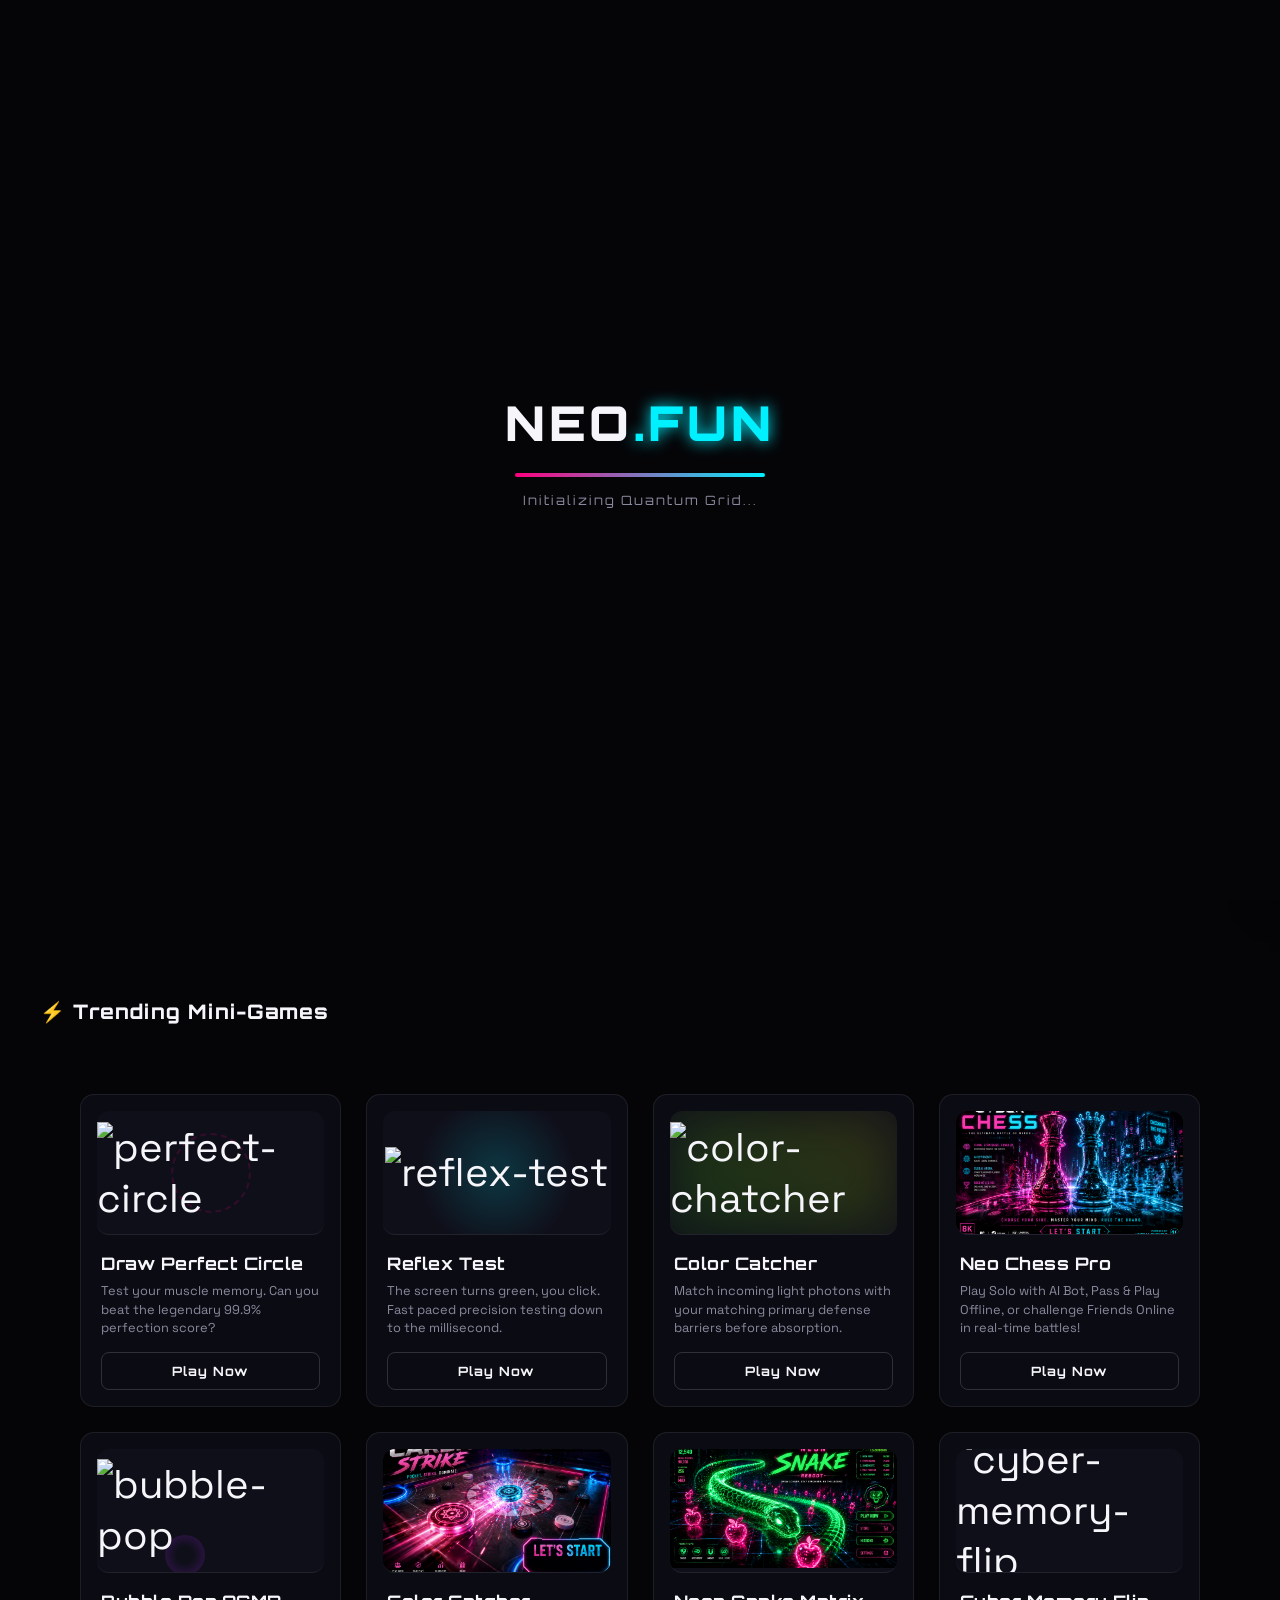
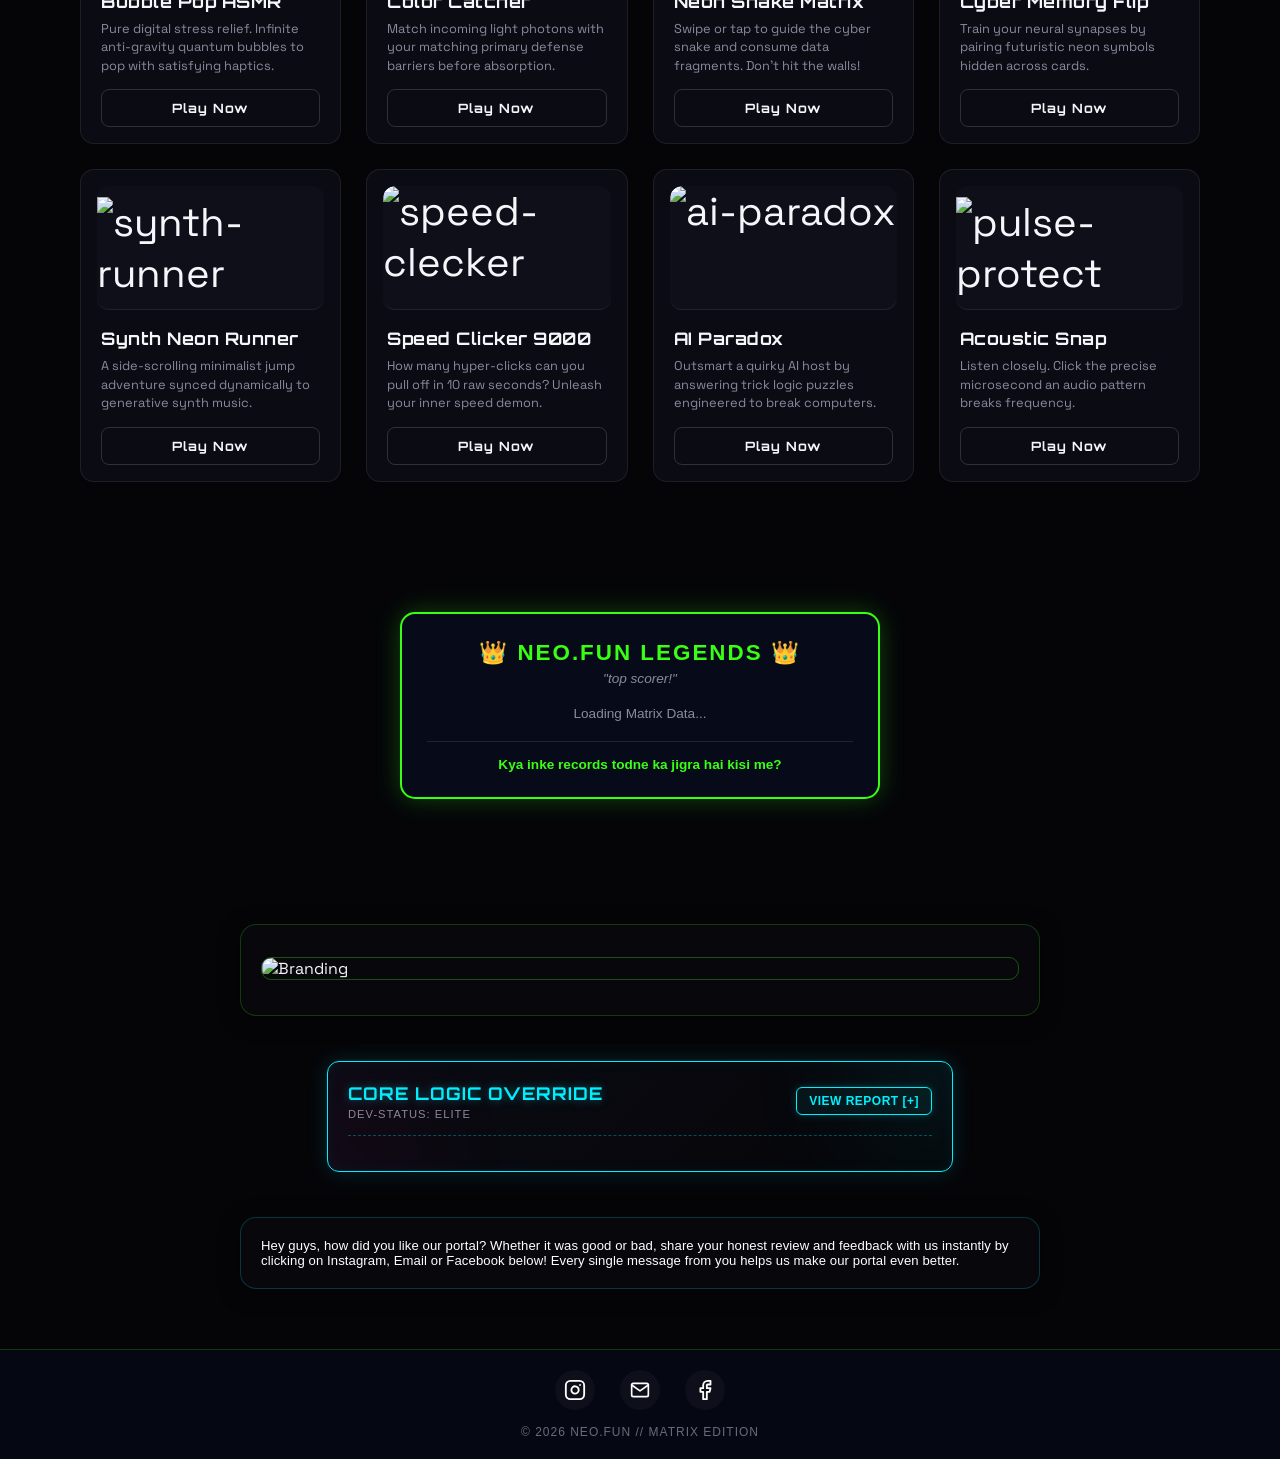
==== index.html @ c965c945 "Fix indentation in viewport meta tag ki" ====
<!DOCTYPE html>
<html lang="en">
<head>
    <meta charset="UTF-8">
    <meta name="viewport" content="width=device-width, initial-scale=1.0, maximum-scale=1.0, user-scalable=no">
    <meta name="google-site-verification" content="JGr2NtpLfNxyWteD0qXWymn4EiVbe5nlWTw-W5uBOks" />
    <meta name="keywords" content="Neo.fun, online game, neofun.in, browser game, HTML5 game, WebGL game, neon game, cyberpunk game, gulshanbhardwaj1, Gulshan Bhardwaj, 3D game, free online game, GitHub game, interactive game, glitch effect game, play now">
    <meta name="description" content="Play high-tech neon, cyberpunk, and WebGL HTML5 games free on Neo.fun. Created by Gulshan Bhardwaj. Experience realistic interactive elements, futuristic designs, and instant play now!">
    <title>NEO.FUN The Futuristic Gaming Portal</title>
<link rel="icon" type="image/png" href="all images/favicon.png">
    <link rel="preconnect" href="https://fonts.googleapis.com">
    <link rel="preconnect" href="https://fonts.gstatic.com" crossorigin>
    <link href="https://fonts.googleapis.com/css2?family=Orbitron:wght@400;700;900&family=Space+Grotesk:wght@400;500;700&display=swap" rel="stylesheet">
    <link rel="stylesheet" href="style.css">
</head>
<body>
    
    <div id="loader" class="loader-container">
        <div class="loader-content">
            <h1 class="loader-logo">NEO<span>.FUN</span></h1>
            <div class="loader-bar"><div class="loader-progress"></div></div>
            <p class="loader-text">Initializing Quantum Grid...</p>
        </div>
    </div>

    <div class="sidebar-slider" id="sidebar-slider">
        <div class="close-sidebar" id="close-sidebar">×</div>
        <ul class="sidebar-links">
            <li><a href="#" class="sidebar-item active">HOME</a></li>
            <li><a href="#trending" class="sidebar-item">GAMES</a></li>
            <li><a href="Systems/Blog-system/blog.html" class="sidebar-item">BLOG</a></li>
                        <a href="#legends-section" onclick="
    /* 1. Side menu ki saari active classes hatao */
    document.querySelectorAll('[class*=\'menu\'], [class*=\'sidebar\'], [class*=\'nav\']').forEach(el => el.classList.remove('active', 'open', 'show'));
    
    /* 2. Background body aur baki containers se blur ya menu-open filter reset karo */
    document.body.classList.remove('menu-open', 'sidebar-open', 'blur-active');
    const mainContent = document.querySelector('main, .container, #app, .content, body');
    if(mainContent) { 
        mainContent.classList.remove('blur', 'active'); 
        mainContent.style.filter = 'none'; 
    }
    
    /* 3. Kisi bhi tarah ke dark backdrop overlay ko gayab karo */
    document.querySelectorAll('.overlay, .menu-overlay, .backdrop').forEach(el => { el.style.display = 'none'; el.classList.remove('active', 'show'); });
" style="color: #fff; text-decoration: none; font-size: 1rem; font-family: Orbitron; font-weight: bold; text-transform: uppercase; letter-spacing: 2px; margin: 15px 0; display: block; transition: 0.3s;" onmouseover="this.style.color='#39ff14'; this.style.textShadow='0 0 10px #39ff14'" onmouseout="this.style.color='#fff'; this.style.textShadow='none'">OUR LEGENDS</a>
            <li><a href="Systems/Pages/contect.html" class="sidebar-item">Contact</a></li>
            <li><a href="https://gulshanbhardwaj1.github.io/Neobotai/" class="sidebar-item">Neox Ai</a></li>
        </ul>
    </div>
    <div class="sidebar-overlay" id="sidebar-overlay"></div>

    <canvas id="bg-canvas"></canvas>
    <div id="mouse-glow" class="mouse-glow"></div>

    <nav class="navbar">
        <div class="nav-container">
            <a href="#" class="nav-logo">NEO<span>.FUN</span></a>
            <ul class="nav-links">
                <li><a href="#trending">Trending</a></li>
                <li><a href="#experimental">Experimental</a></li>
                <li><a href="Systems/Blog-system/blog.html">Blog</a></li>
            
            </ul>
               <div class="menu-toggle" id="menu-toggle">
                <span></span>
                <span></span>
                <span></span>
            </div>
        </div>
    </nav>

    <header class="hero">
        <div class="hero-content">
            <div class="badge">v3.0 QUANTUM UPDATE</div>
            <h1 class="hero-title">THE FUTURE OF <br><span class="text-gradient dynamic-typing">IDLE GAMES</span></h1>
            <p class="hero-subtitle">An experimental, addictive playground filled with minimalist mini-games, neon interactive physics, and satisfying digital mechanics.</p>
            <a href="#trending" class="btn-primary scroll-to">Enter The Grid</a>
        </div>
    </header>

    <main class="portal-feed">

        <section id="trending" class="feed-section">
            <h2 class="section-title">⚡ Trending Mini-Games</h2>
            

              <div class="trending-grid">

    <div class="game-card" data-tilt>
        <div class="card-preview neon-pink">
            <div class="preview-icon"><img src="all images/perfect-circle.png" alt="perfect-circle"></div>
            <div class="preview-anim circle-anim"></div>
        </div>
        <div class="card-info">
            <h3 class="game-title">Draw Perfect Circle</h3>
            <p class="game-desc">Test your muscle memory. Can you beat the legendary 99.9% perfection score?</p>
            <button class="btn-play">Play Now</button>
        </div>
    </div>

    <div class="game-card" data-tilt>
        <div class="card-preview neon-blue">
            <div class="preview-icon"><img src="all images/reflex-test.png" alt="reflex-test"></div>
            <div class="preview-anim reflex-anim"></div>
        </div>
        <div class="card-info">
            <h3 class="game-title">Reflex Test</h3>
            <p class="game-desc">The screen turns green, you click. Fast paced precision testing down to the millisecond.</p>
            <button class="btn-play">Play Now</button>
        </div>
    </div>

    <div class="game-card" data-tilt>
        <div class="card-preview neon-green">
            <div class="preview-icon"><img src="all images/color-catcher.png" alt="color-chatcher"></div>
            <div class="preview-anim color-anim"></div>
        </div>
        <div class="card-info">
            <h3 class="game-title">Color Catcher</h3>
            <p class="game-desc">Match incoming light photons with your matching primary defense barriers before absorption.</p>
            <button class="btn-play">Play Now</button>
        </div>
    </div>

        <div class="game-card" data-tilt>
    <div class="card-preview neon-purple">
        <div class="preview-icon">
            <span style="font-size: 3rem; text-shadow: 0 0 15px rgba(160, 32, 240, 0.6);"><img src="all images/chess-pro.png" alt="chess-pro"></span>
        </div>
        <div class="preview-anim chess-anim"></div>
    </div>
    <div class="card-info">
        <h3 class="game-title">Neo Chess Pro</h3>
        <p class="game-desc">Play Solo with AI Bot, Pass & Play Offline, or challenge Friends Online in real-time battles!</p>
        
        <button class="btn-play" onclick="window.location.href='all script/multiplayer/chess-game/chess.html'">Play Now</button>
    </div>
        </div>
                  

    <div class="game-card" data-tilt>
        <div class="card-preview neon-purple">
            <div class="preview-icon"><img src="all images/bubble-pop.png" alt="bubble-pop"></div>
            <div class="preview-anim bubble-anim"></div>
        </div>
        <div class="card-info">
            <h3 class="game-title">Bubble Pop ASMR</h3>
            <p class="game-desc">Pure digital stress relief. Infinite anti-gravity quantum bubbles to pop with satisfying haptics.</p>
            <button class="btn-play">Play Now</button>
        </div>
    </div>





            <div class="game-card" data-tilt>
        <div class="card-preview neon-green">
            <div class="preview-icon"><img src="all images/carom-pro.png" alt="carom-pro"></div>
            <div class="preview-anim color-anim"></div>
        </div>
        <div class="card-info">
            <h3 class="game-title">Color Catcher</h3>
            <p class="game-desc">Match incoming light photons with your matching primary defense barriers before absorption.</p>
            <button class="btn-play" onclick="window.location.href='all script/multiplayer/carrom game/carrom.html'">Play Now</button>
        </div>
            </div>

    <div class="game-card" data-tilt>
        <div class="card-preview neon-green">
            <div class="preview-icon"><img src="all images/neon-snake.png" alt="snake-poster"></div>
            <div class="preview-anim snake-anim"></div>
        </div>
        <div class="card-info">
            <h3 class="game-title">Neon Snake Matrix</h3>
            <p class="game-desc">Swipe or tap to guide the cyber snake and consume data fragments. Don't hit the walls!</p>
            <button class="btn-play">Play Now</button>
        </div>
    </div>

    <div class="game-card" data-tilt>
        <div class="card-preview neon-cyan">
            <div class="preview-icon"><img src="all images/cyber-memory-flip.jpg" alt="cyber-memory-flip"></div>
            <div class="preview-anim memory-anim"></div>
        </div>
        <div class="card-info">
            <h3 class="game-title">Cyber Memory Flip</h3>
            <p class="game-desc">Train your neural synapses by pairing futuristic neon symbols hidden across cards.</p>
            <button class="btn-play">Play Now</button>
        </div>
    </div>

    <div class="game-card" data-tilt>
        <div class="card-preview neon-red">
            <div class="preview-icon"><img src="all images/synth-runner.jpg" alt="synth-runner"></div>
            <div class="preview-anim runner-anim"></div>
        </div>
        <div class="card-info">
            <h3 class="game-title">Synth Neon Runner</h3>
            <p class="game-desc">A side-scrolling minimalist jump adventure synced dynamically to generative synth music.</p>
            <button class="btn-play">Play Now</button>
        </div>
    </div>

                  

    <div class="game-card" data-tilt>
    <div class="card-preview neon-yellow">
        <div class="preview-icon">
            <div class="card-preview">
                <img src="all images/speed-clicker.png" alt="speed-clecker">
            </div>
        </div>
        <div class="preview-anim clicker-anim"></div>
    </div>
    <div class="card-info">
        <h3 class="game-title">Speed Clicker 9000</h3>
        <p class="game-desc">How many hyper-clicks can you pull off in 10 raw seconds? Unleash your inner speed demon.</p>
        <button class="btn-play" onclick="startSpeedClickerStandalone()">Play Now</button>
    </div>
</div>


                  

    <div class="game-card" data-tilt>
    <div class="card-preview neon-pink">
        <div class="preview-icon">
            <div class="card-preview">
                <img src="all images/ai-paradox.png" alt="ai-paradox">
            </div>
        </div>
        <div class="preview-anim ai-anim"></div>
    </div>
    <div class="card-info">
        <h3 class="game-title">AI Paradox </h3>
        <p class="game-desc">Outsmart a quirky AI host by answering trick logic puzzles engineered to break computers.</p>
        <button class="btn-play" onclick="startParadoxGameStandalone()">Play Now</button>
    </div>
    </div>




                  
    <div class="game-card" data-tilt>
        <div class="card-preview neon-blue">
            <div class="preview-icon"><img src="all images/pulse-protect.jpg" alt="pulse-protect"></div>
            <div class="preview-anim sound-anim"></div>
        </div>
        <div class="card-info">
            <h3 class="game-title">Acoustic Snap</h3>
            <p class="game-desc">Listen closely. Click the precise microsecond an audio pattern breaks frequency.</p>
            <button class="btn-play">Play Now</button>
        </div>
    </div>

</div>
</section>
     
        
        
        
    
        
        <div id="legends-section" class="hall-of-fame" style="background: #070b19; border: 2px solid #39ff14; border-radius: 15px; padding: 25px; box-shadow: 0 0 25px rgba(57,255,20,0.25); font-family: 'Segoe UI', Roboto, sans-serif; max-width: 480px; margin: 40px auto; color: #fff; box-sizing: border-box;">
    
    <h3 style="color: #39ff14; text-align: center; margin-top: 0; letter-spacing: 2px; text-transform: uppercase; font-size: 1.4rem; margin-bottom: 5px;">👑 NEO.FUN LEGENDS 👑</h3>
    <p style="color: #8a8a9e; font-size: 0.85rem; text-align: center; margin-bottom: 20px; font-style: italic;">"top scorer!"</p>
    
    <div id="dynamic-leaderboard-rows">
        <p style="color: #8a8a9e; font-size: 0.85rem; text-align: center;">Loading Matrix Data...</p>
    </div>

    <div style="text-align: center; margin-top: 20px; border-top: 1px solid rgba(255,255,255,0.1); padding-top: 15px;">
        <p style="color: #39ff14; font-size: 0.85rem; font-weight: bold; margin: 0;">Kya inke records todne ka jigra hai kisi me?</p>
    </div>
</div>

        


        
        
                <section id="dev-blog" class="feed-section" style="margin-top: 60px; padding: 20px 10px;">
            <h2 class="section-title"></h2>
            <div class="blog-container" style="display: flex; flex-direction: column; gap: 25px; max-width: 800px; margin: 0 auto;">
                
                <div class="blog-card" style="background: rgba(10, 10, 15, 0.7); border: 1px solid rgba(57, 255, 20, 0.2); border-radius: 16px; padding: 20px; box-shadow: 0 4px 20px rgba(0,0,0,0.5); backdrop-filter: blur(10px);">
                    <div class="blog-meta" style="font-size: 0.75rem; color: #39ff14; font-family: 'Orbitron', sans-serif; margin-bottom: 8px;"></div>
                    <h3 style="color: #fff; font-family: 'Orbitron', sans-serif; font-size: 1.25rem; margin-bottom: 12px; text-shadow: 0 0 5px rgba(57,255,20,0.3);"></h3>
                    
                    <div style="width: 100%; border-radius: 10px; overflow: hidden; margin-bottom: 15px; border: 1px solid rgba(57, 255, 20, 0.3);">
                        <img src="all images/favicon.png" alt="Branding" style="width: 100%; display: block; object-fit: cover;">
                    </div>
                    
                    <p style="color: #b3b3cb; font-family: 'Space Grotesk', sans-serif; font-size: 0.9rem; line-height: 1.5;">
                         <strong></strong><strong></strong>
                    </p>
                </div>
                



<div class="cyber-toggle-wrapper" style="width: 100%; max-width: 650px; margin: 20px auto; padding: 0 12px; box-sizing: border-box;">
    
    <div class="cyber-dev-card" style="background: linear-gradient(135deg, #0b0b14 0%, #050508 100%); border: 1px solid #00f0ff; border-radius: 12px; padding: 20px; font-family: -apple-system, BlinkMacSystemFont, 'Segoe UI', Roboto, Helvetica, Arial, sans-serif; color: #ffffff; box-shadow: 0 0 20px rgba(0, 240, 255, 0.15), inset 0 0 15px rgba(0, 240, 255, 0.05); position: relative; overflow: hidden; box-sizing: border-box;">
        
        <div style="position: absolute; top: -50px; right: -50px; width: 100px; height: 100px; background: #00f0ff; filter: blur(80px); opacity: 0.25; pointer-events: none;"></div>
        <div style="position: absolute; bottom: -50px; left: -50px; width: 100px; height: 100px; background: #ff007f; filter: blur(80px); opacity: 0.15; pointer-events: none;"></div>

        <div style="display: flex; justify-content: space-between; align-items: center; border-bottom: 1px dashed rgba(0, 240, 255, 0.3); padding-bottom: 15px; margin-bottom: 15px;">
            <div>
                <h3 style="margin: 0; color: #00f0ff; font-family: 'Orbitron', Arial, sans-serif; font-size: 1.1rem; letter-spacing: 1px; text-shadow: 0 0 10px rgba(0, 240, 255, 0.4);">CORE LOGIC OVERRIDE</h3>
                <p style="margin: 4px 0 0 0; color: #8a8a9e; font-size: 0.7rem; text-transform: uppercase; letter-spacing: 1px;">Dev-Status: Elite</p>
            </div>
            <button id="cyber-toggle-btn" style="background: rgba(0, 240, 255, 0.05); border: 1px solid #00f0ff; color: #00f0ff; font-family: inherit; font-size: 0.75rem; padding: 6px 12px; border-radius: 6px; cursor: pointer; font-weight: 600; letter-spacing: 0.5px; box-shadow: 0 0 8px rgba(0,240,255,0.2); transition: all 0.3s ease; white-space: nowrap;">
                VIEW REPORT [+]
            </button>
        </div>

        <div id="cyber-collapsible-content" style="max-height: 0px; overflow: hidden; transition: max-height 0.4s cubic-bezier(0.4, 0, 0.2, 1); padding-right: 2px;">
            
            <div style="margin-bottom: 18px; margin-top: 10px;">
                <div style="display: flex; align-items: center; margin-bottom: 6px;">
                    <span style="color: #39ff14; margin-right: 8px; font-weight: bold; font-size: 1rem;">⚡</span>
                    <strong style="color: #ffffff; font-size: 0.95rem; font-weight: 600;">Ultra-Fast Debugging Mindset</strong>
                </div>
                <p style="margin: 0 0 0 24px; color: #ccd0db; font-size: 0.85rem; line-height: 1.6; font-weight: 400; letter-spacing: 0.2px;">
                    Glitches aur layout shifts ko instantly capture karne ki capacity. UI ke fine details jaise grid overflow, touch event overlaps, aur viewport boundaries ko real-time optimize karna ek seasoned Product Architect ka standard hai.
                </p>
            </div>

            <div style="margin-bottom: 18px;">
                <div style="display: flex; align-items: center; margin-bottom: 6px;">
                    <span style="color: #00f0ff; margin-right: 8px; font-weight: bold; font-size: 1rem;">🎯</span>
                    <strong style="color: #ffffff; font-size: 0.95rem; font-weight: 600;">Strict Coding Control (Prompt Engineering)</strong>
                </div>
                <p style="margin: 0 0 0 24px; color: #ccd0db; font-size: 0.85rem; line-height: 1.6; font-weight: 400; letter-spacing: 0.2px;">
                    AI se filler conversations ko bypass karke direct pinpointed execution nikalwana (e.g., <em>"pura js rewrite do"</em>). AI ko bhatakne diye bina exact production-ready logic par control banaye rakhna.
                </p>
            </div>

            <div style="margin-bottom: 18px;">
                <div style="display: flex; align-items: center; margin-bottom: 6px;">
                    <span style="color: #ff007f; margin-right: 8px; font-weight: bold; font-size: 1rem;">📱</span>
                    <strong style="color: #ffffff; font-size: 0.95rem; font-weight: 600;">Mobile-First Development Edge</strong>
                </div>
                <p style="margin: 0 0 0 24px; color: #ccd0db; font-size: 0.85rem; line-height: 1.6; font-weight: 400; letter-spacing: 0.2px;">
                    Bina kisi laptop support ke, pure codebases ko direct Acode aur touch environments mein run aur test karna. Complex mobile mechanics jaise <code>touchstart</code> latency, viewports, aur neon canvas properties par complete mastery.
                </p>
            </div>

            <div style="margin-top: 20px; padding: 12px; background: rgba(0, 240, 255, 0.02); border-radius: 6px; border: 1px solid rgba(0, 240, 255, 0.1);">
                <p style="margin: 0; color: #39ff14; font-size: 0.85rem; line-height: 1.5; font-style: italic; font-weight: 400;">
                    "Yeh sirf code copy-paste karne wala low-level flow nahi hai. Yeh ek pure Indie-Game Developer aur SaaS-Builder ka custom engineering mindset hai, jo tab tak code optimize karta hai jab tak User Experience (UX) ekdam makhan na ho jaye."
                </p>
            </div>

        </div>
    </div>
</div>

<script>
    document.getElementById('cyber-toggle-btn').addEventListener('click', function() {
        const content = document.getElementById('cyber-collapsible-content');
        const btn = this;
        
        if (content.style.maxHeight === '0px' || !content.style.maxHeight) {
            content.style.maxHeight = content.scrollHeight + 'px';
            btn.innerHTML = 'CLOSE REPORT [-]';
            btn.style.borderColor = '#ff007f';
            btn.style.color = '#ff007f';
            btn.style.boxShadow = '0 0 8px rgba(255,0,127,0.2)';
            btn.style.background = 'rgba(255,0,127,0.05)';
        } else {
            content.style.maxHeight = '0px';
            btn.innerHTML = 'VIEW REPORT [+]';
            btn.style.borderColor = '#00f0ff';
            btn.style.color = '#00f0ff';
            btn.style.boxShadow = '0 0 8px rgba(0,240,255,0.2)';
            btn.style.background = 'rgba(0,240,255,0.05)';
        }
    });
</script>




                <div class="blog-card" style="background: rgba(10, 10, 15, 0.7); border: 1px solid rgba(0, 240, 255, 0.2); border-radius: 16px; padding: 20px; box-shadow: 0 4px 20px rgba(0,0,0,0.5); backdrop-filter: blur(10px);">
                    <div>
                         <p style="font-size: 0.82rem !important; color: #ffffff !important; font-family: -apple-system, BlinkMacSystemFont, 'Segoe UI', Roboto, Helvetica, Arial, sans-serif !important; line-height: 1.15 !important; text-align: left !important; font-weight: normal !important; margin: 0 !important; padding: 0 !important; letter-spacing: 0.1px !important;">Hey guys, how did you like our portal? Whether it was good or bad, share your honest review and feedback with us instantly by clicking on Instagram, Email or Facebook below! Every single message from you helps us make our portal even better.
</p>
 </div>

            </div>
        </section>

        
        </main>
                
         <footer class="glass-footer" style="background: rgba(7, 11, 25, 0.65); backdrop-filter: blur(10px); -webkit-backdrop-filter: blur(10px); border-top: 1px solid rgba(57, 255, 20, 0.2); padding: 20px 10px; text-align: center; margin-top: 40px;">
    <div class="social-links" style="display: flex; justify-content: center; align-items: center; gap: 25px;">
        
        <a href="https://www.instagram.com/gbproduction.studios?igsh=MXdyMnNhNWR4OXFyMQ==" class="social-icon" title="Instagram" style="color: #ffffff; display: inline-flex; justify-content: center; align-items: center; transition: all 0.3s ease; width: 40px; height: 40px; border-radius: 50%; background: rgba(255,255,255,0.03);" onmouseover="this.style.color='#ff007f'; this.style.transform='scale(1.15)'; this.style.boxShadow='0 0 15px rgba(255, 0, 127, 0.5)';" onmouseout="this.style.color='#ffffff'; this.style.transform='scale(1)'; this.style.boxShadow='none';">
            <svg style="width: 22px; height: 22px;" viewBox="0 0 24 24" fill="none" stroke="currentColor" stroke-width="2" stroke-linecap="round" stroke-linejoin="round"><rect x="2" y="2" width="20" height="20" rx="5" ry="5"></rect><path d="M16 11.37A4 4 0 1 1 12.63 8 4 4 0 0 1 16 11.37z"></path><line x1="17.5" y1="6.5" x2="17.51" y2="6.5"></line></svg>
        </a>
        
        <a href="mailto:gbproduction.studios@gmail.com" class="social-icon" title="Email Us" style="color: #ffffff; display: inline-flex; justify-content: center; align-items: center; transition: all 0.3s ease; width: 40px; height: 40px; border-radius: 50%; background: rgba(255,255,255,0.03);" onmouseover="this.style.color='#00f0ff'; this.style.transform='scale(1.15)'; this.style.boxShadow='0 0 15px rgba(0, 240, 255, 0.5)';" onmouseout="this.style.color='#ffffff'; this.style.transform='scale(1)'; this.style.boxShadow='none';">
            <svg style="width: 20px; height: 20px;" viewBox="0 0 24 24" fill="none" stroke="currentColor" stroke-width="2" stroke-linecap="round" stroke-linejoin="round"><path d="M4 4h16c1.1 0 2 .9 2 2v12c0 1.1-.9 2-2 2H4c-1.1 0-2-.9-2-2V6c0-1.1.9-2 2-2z"></path><polyline points="22,6 12,13 2,6"></polyline></svg>
        </a>
        
        <a href="https://www.facebook.com/share/18Z7cPvCWS/" class="social-icon" title="Facebook" style="color: #ffffff; display: inline-flex; justify-content: center; align-items: center; transition: all 0.3s ease; width: 40px; height: 40px; border-radius: 50%; background: rgba(255,255,255,0.03);" onmouseover="this.style.color='#39ff14'; this.style.transform='scale(1.15)'; this.style.boxShadow='0 0 15px rgba(57, 255, 20, 0.5)';" onmouseout="this.style.color='#ffffff'; this.style.transform='scale(1)'; this.style.boxShadow='none';">
            <svg style="width: 22px; height: 22px;" viewBox="0 0 24 24" fill="none" stroke="currentColor" stroke-width="2" stroke-linecap="round" stroke-linejoin="round"><path d="M18 2h-3a5 5 0 0 0-5 5v3H7v4h3v8h4v-8h3l1-4h-4V7a1 1 0 0 1 1-1h3z"></path></svg>
        </a>

    </div>
    <p style="color: #6a6a7e; font-size: 0.75rem; margin-top: 15px; font-family: sans-serif; letter-spacing: 1px;">© 2026 NEO.FUN // MATRIX EDITION</p>
</footer>

<script src="script.js"></script>
<script src="all script/circle-game.js"></script> <script src="all script/reflex-game.js"></script>
<script src="all script/color-catcher.js"></script>
<script src="all script/bubble-pop.js"></script>
<script src="all script/cyber-memory.js"></script>
<script src="all script/snake-game.js"></script>
<script src="all script/synth-runner.js"></script>
<script src="all script/speed-clecker.js"></script>
<script src="all script/ai-paradox.js"></script>
<script src="all script/acoustic-snap.js"></script>
<script type="module" src="Systems/auth-system.js"></script>
<script type="module" src="Systems/global-scoreboard.js"></script>
    
</body>
            </html>
---- style.css ----
/* ==========================================================================
   RESET & SYSTEM VARIABLES
   ========================================================================== */
:root {
    --bg-dark: #050508;
    --bg-card: rgba(15, 15, 25, 0.7);
    --glass-border: rgba(255, 255, 255, 0.08);
    
    /* Neon Palettes */
    --neon-pink: #ff007f;
    --neon-blue: #00f0ff;
    --neon-green: #39ff14;
    --neon-purple: #b026ff;
    --neon-orange: #ff6700;
    --neon-cyan: #00ffff;
    --neon-red: #ff3333;
    --neon-yellow: #fff000;
    
    --text-main: #f5f5fa;
    --text-muted: #8a8a9e;
    
    --font-display: 'Orbitron', sans-serif;
    --font-body: 'Space Grotesk', sans-serif;
}

* {
    box-sizing: border-box;
    margin: 0;
    padding: 0;
    scroll-behavior: smooth;
}

body {
    background-color: var(--bg-dark);
    color: var(--text-main);
    font-family: var(--font-body);
    overflow-x: hidden;
    position: relative;
}

/* ==========================================================================
   LOADER & LAYOUT COMPONENTS
   ========================================================================== */
.loader-container {
    position: fixed;
    top: 0; left: 0; width: 100%; height: 100%;
    background: var(--bg-dark);
    z-index: 9999;
    display: flex;
    justify-content: center;
    align-items: center;
    transition: opacity 0.6s ease, visibility 0.6s ease;
}

.loader-content {
    text-align: center;
}

.loader-logo {
    font-family: var(--font-display);
    font-size: 3rem;
    font-weight: 900;
    letter-spacing: 4px;
    margin-bottom: 20px;
}

.loader-logo span { color: var(--neon-blue); text-shadow: 0 0 15px var(--neon-blue); }

.loader-bar {
    width: 250px; height: 4px;
    background: rgba(255,255,255,0.1);
    border-radius: 2px; overflow: hidden;
    margin: 0 auto 15px;
}

.loader-progress {
    width: 0%; height: 100%;
    background: linear-gradient(90deg, var(--neon-pink), var(--neon-blue));
    box-shadow: 0 0 10px var(--neon-blue);
    animation: load 2.5s cubic-bezier(0.1, 0.8, 0.3, 1) forwards;
}

.loader-text {
    font-family: var(--font-display);
    font-size: 0.8rem;
    color: var(--text-muted);
    letter-spacing: 2px;
}

@keyframes load {
    100% { width: 100%; }
}

/* Background Canvas Layer */
#bg-canvas {
    position: fixed;
    top: 0; left: 0;
    width: 100%; height: 100%;
    z-index: -1;
    pointer-events: none;
}

/* Custom Cursor Glow */
.mouse-glow {
    position: fixed;
    width: 400px; height: 400px;
    background: radial-gradient(circle, rgba(0,240,255,0.07) 0%, rgba(255,0,127,0.02) 50%, transparent 70%);
    border-radius: 50%;
    pointer-events: none;
    transform: translate(-50%, -50%);
    z-index: 0;
    transition: width 0.3s ease, height 0.3s ease;
}


/* ==========================================================================
   GLOBAL NAV SYSTEMS (FIXED ALIGNMENT - UNIVERSAL SLIDER MODE)
   ========================================================================== */
.navbar {
    position: fixed;
    top: 0; left: 0; width: 100%;
    padding: 20px 0; /* Top/Bottom padding 20px, Left/Right 0 kyunki andar container handle karega */
    background: rgba(5, 5, 8, 0.75);
    backdrop-filter: blur(15px);
    -webkit-backdrop-filter: blur(15px);
    border-bottom: 1px solid var(--glass-border);
    z-index: 1000;
}

.nav-container {
    max-width: 1400px;
    margin: 0 auto;
    padding: 0 24px; /* Isse mobile aur desktop dono par logo ko left se perfect spacing milegi */
    display: flex;
    justify-content: space-between;
    align-items: center;
    position: relative;
}

.nav-logo {
    font-family: var(--font-display);
    font-size: 1.6rem;
    font-weight: 900;
    text-decoration: none;
    color: var(--text-main);
    letter-spacing: 2px;
}

.nav-logo span { color: var(--neon-pink); }

/* 🔴 CHANGE 1: Har screen size (Mobile, PC, TV) par links ko permanent hide kiya */
.nav-links {
    display: none !important;
}

.nav-links a {
    text-decoration: none;
    color: var(--text-muted);
    font-weight: 500;
    transition: color 0.3s, text-shadow 0.3s;
    font-size: 0.95rem;
}

.nav-links a:hover {
    color: var(--text-main);
    text-shadow: 0 0 10px rgba(255,255,255,0.6);
}

.nav-stats {
    font-family: var(--font-display);
    font-size: 0.85rem;
    color: var(--neon-green);
    letter-spacing: 1px;
}

/* Hamburg Menu Setup */
/* 🟢 CHANGE 2: Toggle button ko permanent forced 'flex' kiya taaki slider hamesha dikhe */
.menu-toggle {
    display: flex !important;
    flex-direction: column;
    justify-content: space-between;
    width: 24px;
    height: 16px;
    cursor: pointer;
    z-index: 1600;
}

.menu-toggle span {
    width: 100%;
    height: 2px;
    background-color: var(--text-main);
    border-radius: 4px;
    transition: all 0.3s cubic-bezier(0.1, 0.9, 0.2, 1);
}


/* ==========================================================================
   HERO SECTION
   ========================================================================== */
.hero {
    height: 100vh;
    display: flex;
    justify-content: center;
    align-items: center;
    text-align: center;
    padding: 0 20px;
    position: relative;
}

.hero-content {
    max-width: 850px;
    z-index: 2;
}

.badge {
    display: inline-block;
    font-family: var(--font-display);
    font-size: 0.75rem;
    letter-spacing: 2px;
    background: linear-gradient(90deg, rgba(255,0,127,0.2), rgba(0,240,255,0.2));
    border: 1px solid var(--neon-blue);
    padding: 6px 16px;
    border-radius: 30px;
    margin-bottom: 25px;
    color: #fff;
    box-shadow: 0 0 15px rgba(0, 240, 255, 0.2);
}

.hero-title {
    font-family: var(--font-display);
    font-size: 4.5rem;
    font-weight: 900;
    line-height: 1.1;
    letter-spacing: -1px;
    margin-bottom: 25px;
}

.text-gradient {
    background: linear-gradient(135deg, var(--neon-blue) 0%, var(--neon-pink) 50%, var(--neon-purple) 100%);
    -webkit-background-clip: text;
    -webkit-text-fill-color: transparent;
}

.hero-subtitle {
    font-size: 1.2rem;
    color: var(--text-muted);
    line-height: 1.6;
    margin-bottom: 40px;
    font-weight: 400;
}

.btn-primary {
    display: inline-block;
    font-family: var(--font-display);
    text-decoration: none;
    padding: 16px 40px;
    background: #fff;
    color: #000;
    font-weight: 700;
    border-radius: 4px;
    letter-spacing: 1px;
    box-shadow: 0 0 30px rgba(255, 255, 255, 0.3);
    transition: transform 0.3s cubic-bezier(0.175, 0.885, 0.32, 1.275), box-shadow 0.3s;
}

.btn-primary:hover {
    transform: translateY(-4px);
    box-shadow: 0 0 40px rgba(0, 240, 255, 0.6);
}

/* ==========================================================================
   GAME CARDS & GRID PORTAL FEED
   ========================================================================== */
.portal-feed {
    max-width: 1400px;
    margin: 0 auto;
    padding: 0 40px;
}

.feed-section {
    padding: 100px 0 60px 0;
}

.section-title {
    font-family: var(--font-display);
    font-size: 2rem;
    margin-bottom: 40px;
    letter-spacing: 1px;
    position: relative;
    display: inline-block;
}

.cards-grid {
    display:grid;

    grid-template-columns:
    repeat(auto-fit,minmax(280px,300px));

    justify-content:center;

    gap:26px;

    width:100%;
}
   

.game-card {
    width:100%;
    max-width:300px;
    background: var(--bg-card);
    border: 1px solid var(--glass-border);
    border-radius: 16px;
    overflow: hidden;
    display: flex;
    flex-direction: column;
    transition: border-color 0.4s, box-shadow 0.4s, transform 0.1s ease-out;
    transform-style: preserve-3d;
    perspective: 1000px;
   
}

.game-card:hover {
    border-color: rgba(255, 255, 255, 0.25);
    box-shadow: 0 20px 40px rgba(0, 0, 0, 0.5);
}

.card-preview {
    height: 180px;
    background: #0f0f1a;
    position: relative;
    display: flex;
    justify-content: center;
    align-items: center;
    overflow: hidden;
    border-bottom: 1px solid var(--glass-border);
}

.preview-icon {
    font-size: 3.5rem;
    z-index: 2;
    transition: transform 0.5s cubic-bezier(0.175, 0.885, 0.32, 1.275);
}

.game-card:hover .preview-icon {
    transform: scale(1.2) rotate(5deg);
}

.card-info {
    padding: 25px;
    display: flex;
    flex-direction: column;
    flex-grow: 1;
}

.game-title {
    font-family: var(--font-display);
    font-size: 1.3rem;
    margin-bottom: 10px;
}

.game-desc {
    font-size: 0.9rem;
    color: var(--text-muted);
    line-height: 1.5;
    margin-bottom: 25px;
    flex-grow: 1;
}

.btn-play {
    width: 100%;
    padding: 12px;
    background: transparent;
    border: 1px solid rgba(255,255,255,0.15);
    color: var(--text-main);
    font-family: var(--font-display);
    font-weight: 700;
    font-size: 0.85rem;
    letter-spacing: 1px;
    border-radius: 8px;
    cursor: pointer;
    position: relative;
    overflow: hidden;
    transition: all 0.4s ease;
}

.btn-play:hover {
    background: white;
    color: black;
    box-shadow: 0 0 20px rgba(255,255,255,0.4);
    border-color: white;
}

.ripple {
    position: absolute;
    background: rgba(255, 255, 255, 0.4);
    border-radius: 50%;
    transform: scale(0);
    animation: ripple-effect 0.6s linear;
    pointer-events: none;
}

@keyframes ripple-effect {
    to { transform: scale(4); opacity: 0; }
}

/* ==========================================================================
   CSS ANIMATIONS FOR INDIVIDUAL PREVIEWS
   ========================================================================== */
.preview-anim {
    position: absolute;
    width: 100%; height: 100%;
    top: 0; left: 0; opacity: 0.15;
    transition: opacity 0.4s;
}

.game-card:hover .preview-anim { opacity: 0.45; }

.game-card:hover:has(.neon-pink) { border-color: var(--neon-pink); box-shadow: 0 0 20px rgba(255, 0, 127, 0.25); }
.game-card:hover:has(.neon-blue) { border-color: var(--neon-blue); box-shadow: 0 0 20px rgba(0, 240, 255, 0.25); }
.game-card:hover:has(.neon-green) { border-color: var(--neon-green); box-shadow: 0 0 20px rgba(57, 255, 20, 0.25); }
.game-card:hover:has(.neon-purple) { border-color: var(--neon-purple); box-shadow: 0 0 20px rgba(176, 38, 255, 0.25); }
.game-card:hover:has(.neon-orange) { border-color: var(--neon-orange); box-shadow: 0 0 20px rgba(255, 103, 0, 0.25); }
.game-card:hover:has(.neon-cyan) { border-color: var(--neon-cyan); box-shadow: 0 0 20px rgba(0, 255, 255, 0.25); }
.game-card:hover:has(.neon-red) { border-color: var(--neon-red); box-shadow: 0 0 20px rgba(255, 51, 51, 0.25); }
.game-card:hover:has(.neon-yellow) { border-color: var(--neon-yellow); box-shadow: 0 0 20px rgba(255, 240, 0, 0.25); }

.circle-anim { border: 2px dashed var(--neon-pink); border-radius: 50%; width: 80px; height: 80px; top: 50%; left: 50%; transform: translate(-50%, -50%) rotate(0deg); animation: spin 10s linear infinite; }
.reflex-anim { background: radial-gradient(circle, var(--neon-blue) 10%, transparent 60%); animation: pulse 2s infinite; }
.color-anim { background: linear-gradient(45deg, var(--neon-green), var(--neon-yellow)); filter: blur(30px); width: 100%; height: 100%; animation: pulse 4s linear infinite; }
.bubble-anim { background: radial-gradient(circle, transparent 30%, var(--neon-purple) 70%); border-radius: 50%; width: 40px; height: 40px; top: 70%; left: 30%; animation: floatUp 4s linear infinite; }

@keyframes spin { 100% { transform: translate(-50%, -50%) rotate(360deg); } }
@keyframes pulse { 0%, 100% { transform: scale(0.8); opacity: 0.2; } 50% { transform: scale(1.2); opacity: 0.6; } }
@keyframes floatUp { 0% { transform: translateY(100px) scale(0.5); opacity: 0; } 50% { opacity: 1; } 100% { transform: translateY(-150px) scale(1.2); opacity: 0; } }

/* ==========================================================================
   ABOUT & FOOTER
   ========================================================================== */
.about-section {
    padding: 120px 0;
    border-top: 1px solid var(--glass-border);
    margin-top: 100px;
}

.about-content {
    max-width: 800px;
    margin: 0 auto;
    text-align: center;
}

.about-content h2 { font-family: var(--font-display); font-size: 2.2rem; margin-bottom: 25px; }
.about-content p { color: var(--text-muted); font-size: 1.1rem; line-height: 1.7; margin-bottom: 40px; }

.stats-container {
    display: flex;
    justify-content: space-around;
    gap: 20px;
}

.stat-box h3 { font-family: var(--font-display); font-size: 2rem; color: #fff; margin-bottom: 5px; }
.stat-box p { font-size: 0.9rem; color: var(--text-muted); margin: 0;}

.footer {
    border-top: 1px solid var(--glass-border);
    padding: 40px;
    display: flex;
    justify-content: space-between;
    align-items: center;
    max-width: 1400px;
    margin: 0 auto;
    font-size: 0.9rem;
    color: var(--text-muted);
}

.footer-socials { display: flex; gap: 25px; }
.footer-socials a { text-decoration: none; color: var(--text-muted); transition: color 0.3s; }
.footer-socials a:hover { color: var(--neon-cyan); }

/* ==========================================================================
   SLIDE DRAWER THEME ARCHITECTURE
   ========================================================================== */
.sidebar-slider {
    position: fixed;
    top: 0; right: -285px; width: 280px; height: 100vh;
    background: rgba(8, 8, 14, 0.98);
    border-left: 2px solid var(--neon-pink);
    box-shadow: -15px 0 35px rgba(0, 0, 0, 0.8);
    z-index: 2500;
    transition: right 0.4s cubic-bezier(0.1, 0.9, 0.2, 1);
    padding: 60px 24px 30px 24px;
    box-sizing: border-box;
}

.sidebar-slider.open { right: 0; }

.close-sidebar {
    position: absolute; top: 15px; right: 20px;
    font-size: 32px; color: var(--text-muted);
    cursor: pointer; transition: color 0.2s;
}
.close-sidebar:hover { color: var(--neon-pink); }

.sidebar-links { list-style: none; margin-top: 30px; }
.sidebar-links li { margin-bottom: 22px; }
.sidebar-links a {
    font-family: var(--font-display); font-size: 1.05rem;
    color: rgba(255, 255, 255, 0.65); text-decoration: none;
    letter-spacing: 1.5px; transition: all 0.3s ease; display: block;
}
.sidebar-links a:hover, .sidebar-links a.active {
    color: var(--neon-blue); text-shadow: 0 0 8px var(--neon-blue); padding-left: 8px;
}

.sidebar-overlay {
    position: fixed; top: 0; left: 0; width: 100%; height: 100%;
    background: rgba(0, 0, 0, 0.65); backdrop-filter: blur(4px);
    z-index: 2400; opacity: 0; visibility: hidden; transition: all 0.3s ease;
}
.sidebar-overlay.open { opacity: 1; visibility: visible; }

/* ==========================================================================
   RESPONSIVE MEDIA SYMMETRY LOGIC (FIXED SYSTEM)
   ========================================================================== */
@media (max-width: 992px) {
    .hero-title { font-size: 3.5rem; }
    .navbar { padding: 20px; }
    .nav-links { display: none; }
    .menu-toggle { display: flex; } /* Toggle pops active here */
}

@media (max-width: 768px) {
    .navbar { padding: 15px 20px !important; }
    .nav-container { justify-content: space-between !important; width: 100% !important; }
    .nav-stats { display: none !important; }
    
    .portal-feed { padding: 0 20px !important; }
    .feed-section { padding: 60px 0 30px 0 !important; }
    
    .cards-grid { grid-template-columns: 1fr !important; gap: 20px !important; }
    .game-card { transform: none !important; }
    .game-card:hover { transform: translateY(-5px) !important; }

    .hero-title { font-size: 2.2rem !important; line-height: 1.2 !important; letter-spacing: 0px !important; }
    .hero-subtitle { font-size: 0.95rem !important; padding: 0 15px !important; }
    .stats-container { flex-direction: column !important; gap: 20px !important; }
    .footer { flex-direction: column !important; gap: 20px !important; text-align: center !important; }
}

@media (max-width: 480px) {
    .hero-title { font-size: 1.8rem !important; }
    .portal-feed { padding: 0 15px !important; }
}


/* ==========================================================================
   MOBILE NAVBAR SPACING FIX (NAV-LINKS TOUCH NHI KIYA)
   ========================================================================== */
@media (max-width: 768px) {
    .main-navbar {
        padding-left: 24px !important;  /* Logo ko left edge se safe gap dega */
        padding-right: 24px !important; /* Hamburger icon ko right edge se safe gap dega */
        box-sizing: border-box !important;
    }
}










/* ==========================================================================
   MICRO SIZE BOOST — JUST 3-4px BIGGER
   ========================================================================== */

.game-card {
    max-width: 300px !important; /* 295px → 300px */
    background: rgba(15, 15, 25, 0.7) !important;
    border-radius: 14px !important;
    padding: 16px !important; /* 14px → 16px */
    gap: 12px !important;
    margin: 0 auto;
}

.card-preview {
    height: 124px !important; /* 120px → 124px */
    border-radius: 10px !important;
}

.preview-icon {
    font-size: 2.5rem !important; /* 2.4rem → 2.5rem */
}

.card-info {
    padding: 6px 4px 0 4px !important;
}

.game-title {
    font-size: 1.08rem !important;
    margin-bottom: 8px !important;
    letter-spacing: 0.5px;
}

.game-desc {
    font-size: 0.8rem !important;
    line-height: 1.45 !important;
    margin-bottom: 14px !important;
    color: #8a8a9e !important;
}

.btn-play {
    padding: 10px 20px !important;
    font-size: 0.8rem !important;
    border-radius: 8px !important;
}

.cards-grid {
    gap: 19px !important;
    padding: 14px 8px !important;
}








/* ==========================================================================
   NEO.FUN - ORIGINAL GAMES GRID & HEADING BALANCE FIX
   ========================================================================== */

/* 1. Developer Blogs & Milestones Heading Ko Chota Kiya */
.blog-section h2, 
h2:has(+ .coding-high-tag),
main h2 {
    font-size: 20px !important; /* Mobile par ab ek line me safe rahega */
    font-weight: 800;
    line-height: 1.2;
    text-transform: capitalize;
    margin-bottom: 8px;
    text-align: center;
}



/* ==========================================================================
   NEO.FUN - RESPONSIVE MATRIX GRID FIX (DESKTOP 4 HORIZONTAL & MOBILE VERTICAL)
   ========================================================================== */

/* 1. Desktop Mode: Badi screen par direct 4-4 ke horizontal rows banenge */
.trending-grid {
    display: grid !important;
    grid-template-columns: repeat(4, 1fr) !important; 
    gap: 25px !important;
    width: 100% !important;
    max-width: 1350px !important;
    margin: 0 auto !important;
    padding: 30px 40px !important;
    align-items: stretch !important;
}

/* 2. Tablet Mode: Screen thodi choti hone par 2-2 cards ho jayenge taaki kachra na ho */
@media (max-width: 1024px) {
    .trending-grid {
        grid-template-columns: repeat(2, 1fr) !important;
        padding: 20px 30px !important;
        gap: 20px !important;
    }
}

/* 3. Mobile Mode: Tumhaari screen par ab automatic bilkul normal ek ke neeche ek standalone vertical chalega */
@media (max-width: 768px) {
    .trending-grid {
        grid-template-columns: 1fr !important; /* Fixed single vertical line */
        padding: 10px 15px !important;
        gap: 20px !important;
    }
}






/* ==========================================================================
   NEO.FUN - RESPONSIVE FIXED MATRIX GRID (DESKTOP 4 & MOBILE 1 VERTICAL)
   ========================================================================== */

/* Desktop Mode: Badi screen par direct 4-4 ke horizontal rows banenge */
.trending-grid {
    display: grid !important;
    grid-template-columns: repeat(4, 1fr) !important; 
    gap: 25px !important;
    width: 100% !important;
    max-width: 1350px !important;
    margin: 0 auto !important;
    padding: 30px 40px !important;
    align-items: stretch !important;
}

/* Tablet Mode: Screen thodi choti hone par 2-2 cards ho jayenge */
@media (max-width: 1024px) {
    .trending-grid {
        grid-template-columns: repeat(2, 1fr) !important;
        padding: 20px 30px !important;
        gap: 20px !important;
    }
}

/* Mobile Mode: Yahan se wo 2-line vertical wala jhanjhat khatam ho jayega! */
/* Ab mobile par automatic ek ke neeche ek single card hi aayega */
@media (max-width: 768px) {
    .trending-grid {
        grid-template-columns: 1fr !important; /* Ekdam single vertical row block */
        padding: 10px 15px !important;
        gap: 20px !important;
    }
}




/* Image ko card ki boundary ke andar lock karne ke liye */
.card-preview {
    position: relative !important;
    overflow: hidden !important; /* Isse photo border se 1mm bhi baahar nahi niklegi */
    border-radius: 12px !important; /* Agar corners gol chahiye toh */
    display: flex !important;
    justify-content: center !important;
    align-items: center !important;
}

/* Photo automatic dabbe ka size le legi, na choti rahegi na baahar bhagegi */
.card-preview img {
    width: 100% !important;
    height: 100% !important;
    object-fit: cover !important; /* Isse photo stretch nahi hogi aur perfect fit baithegi */
}
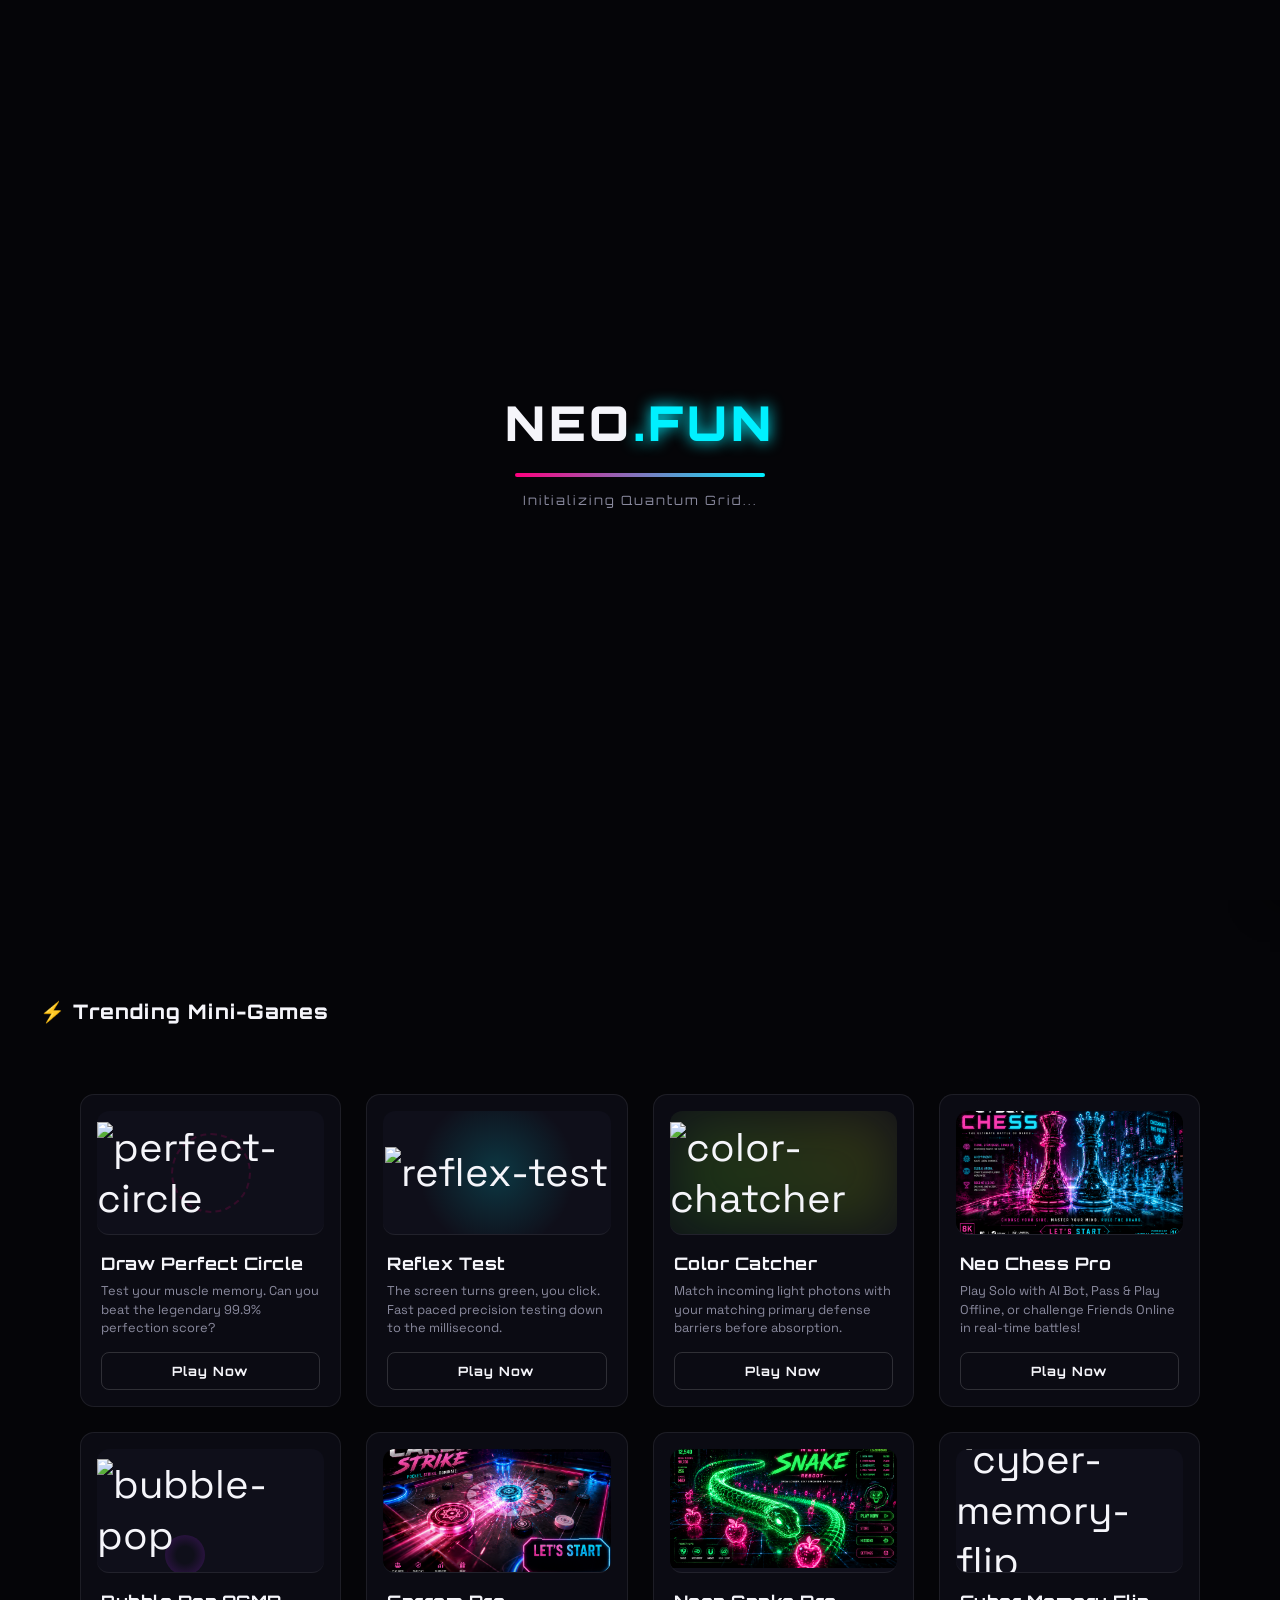
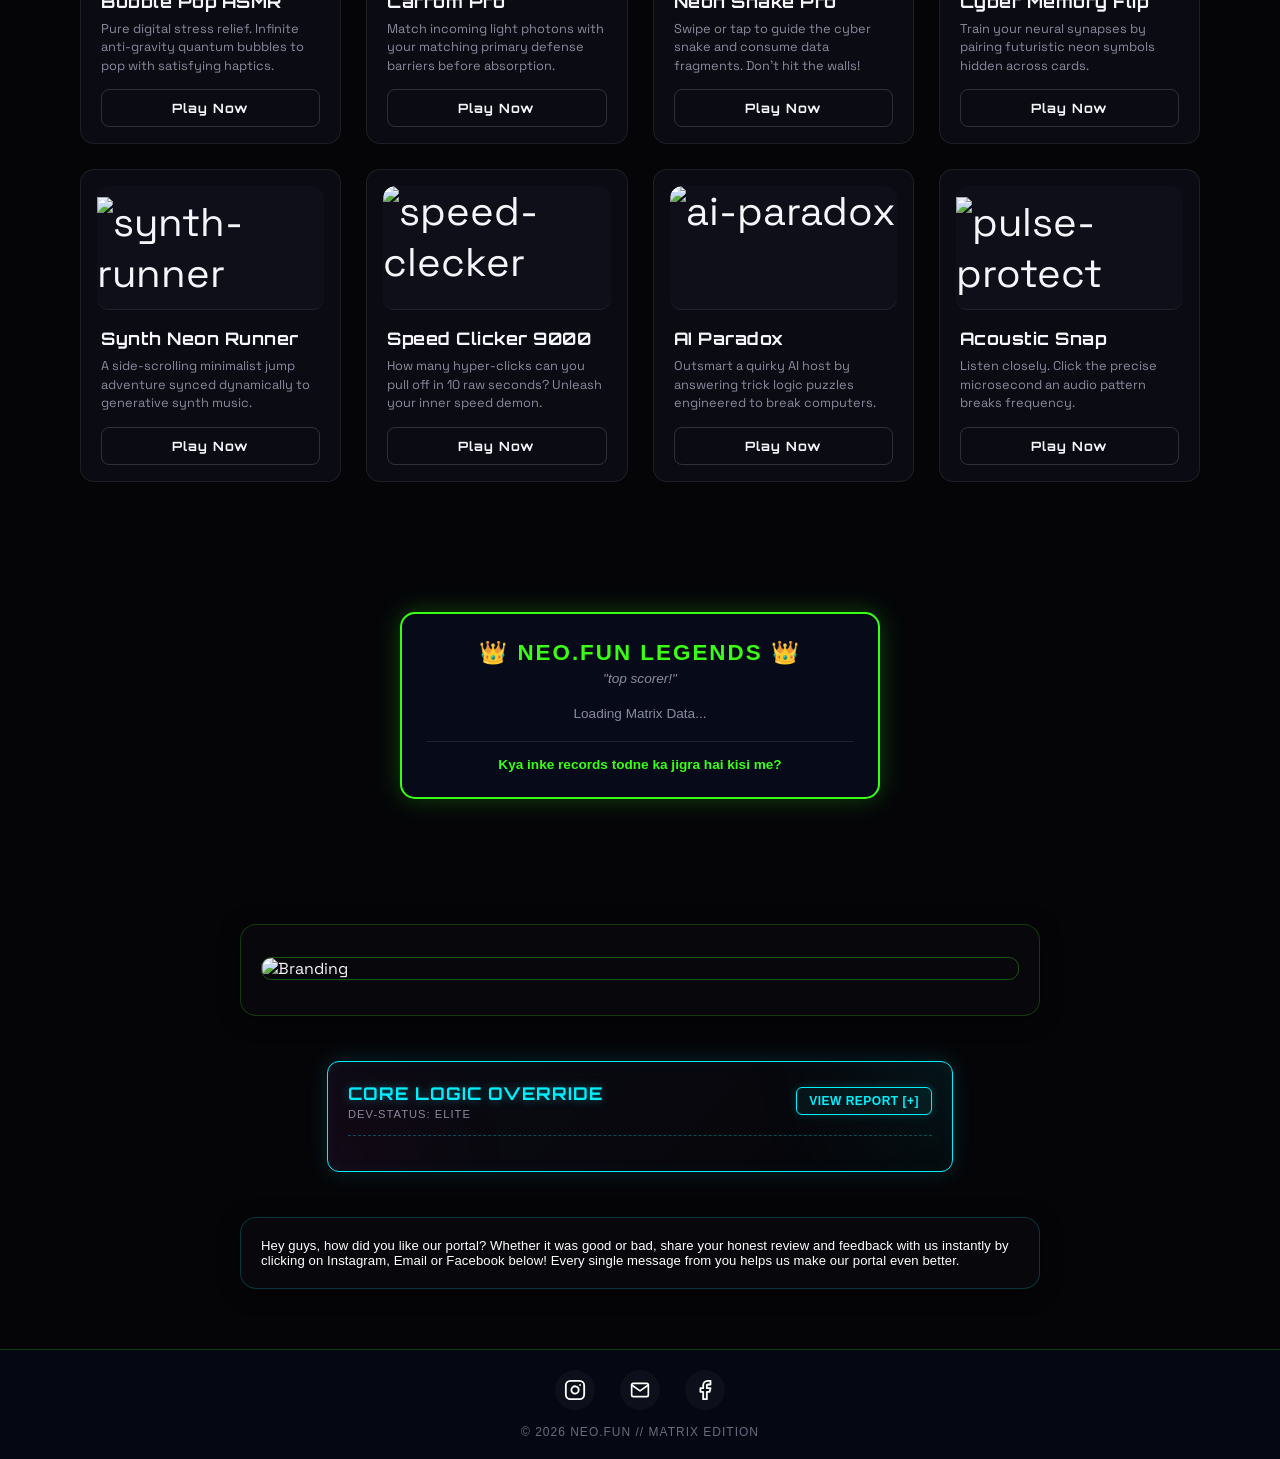
==== commit 4f59ba13: "Update index.html" ====
--- a/index.html
+++ b/index.html
@@ -161,7 +161,7 @@
             <div class="preview-anim color-anim"></div>
         </div>
         <div class="card-info">
-            <h3 class="game-title">Color Catcher</h3>
+            <h3 class="game-title">Carrom Pro</h3>
             <p class="game-desc">Match incoming light photons with your matching primary defense barriers before absorption.</p>
             <button class="btn-play" onclick="window.location.href='all script/multiplayer/carrom game/carrom.html'">Play Now</button>
         </div>
@@ -173,7 +173,7 @@
             <div class="preview-anim snake-anim"></div>
         </div>
         <div class="card-info">
-            <h3 class="game-title">Neon Snake Matrix</h3>
+            <h3 class="game-title">Neon Snake Pro</h3>
             <p class="game-desc">Swipe or tap to guide the cyber snake and consume data fragments. Don't hit the walls!</p>
             <button class="btn-play">Play Now</button>
         </div>
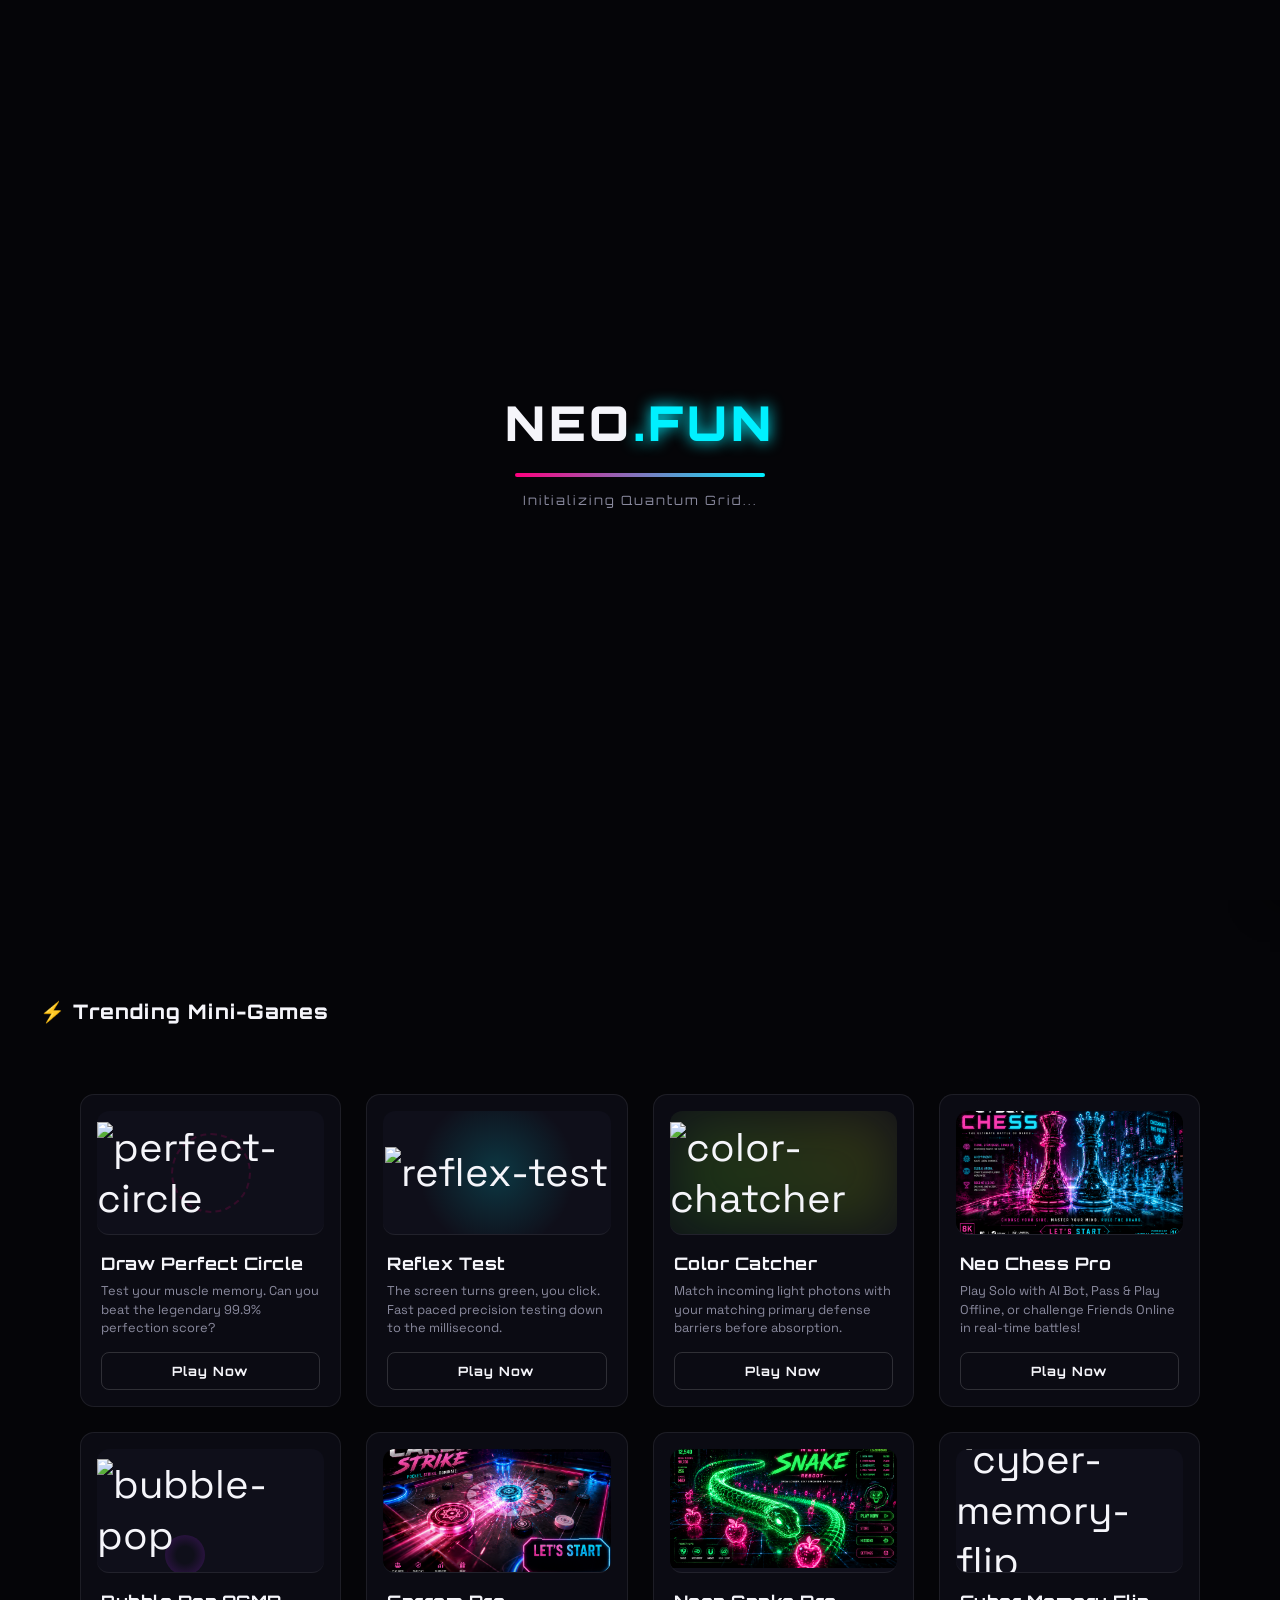
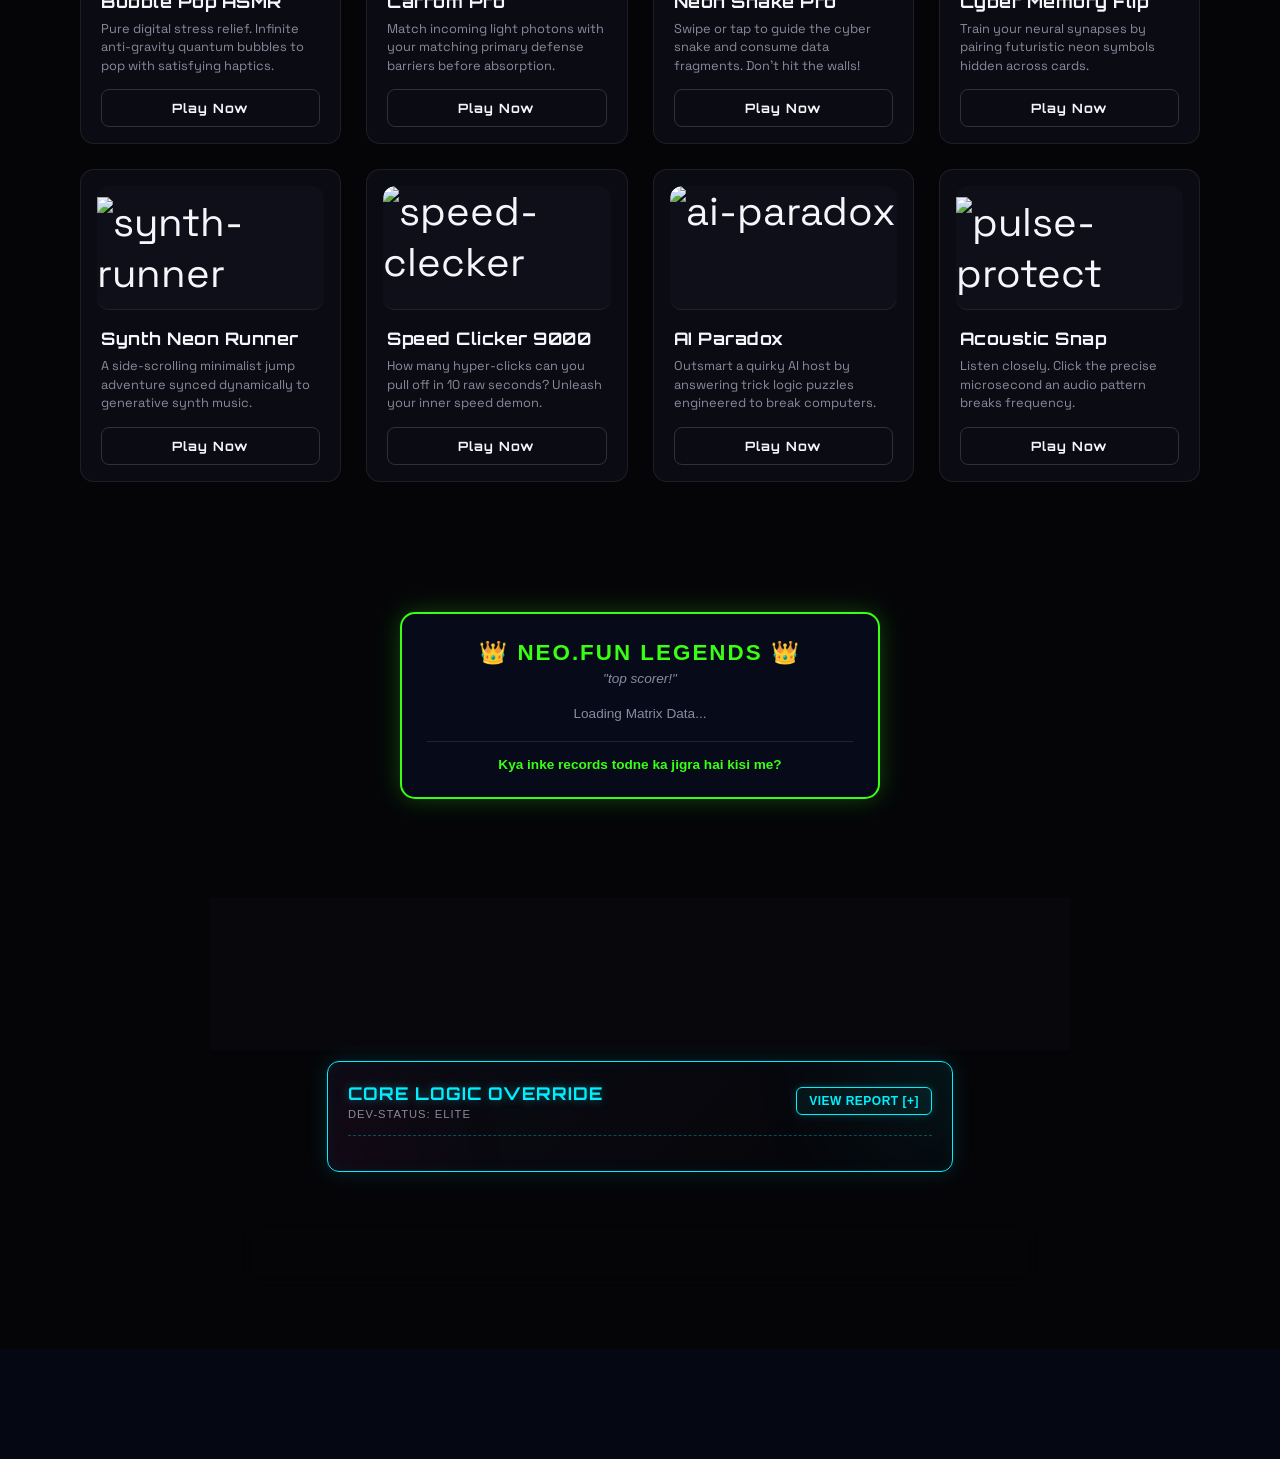
==== commit aa413862: "Fix button href path in index.html" ====
--- a/index.html
+++ b/index.html
@@ -175,7 +175,7 @@
         <div class="card-info">
             <h3 class="game-title">Neon Snake Pro</h3>
             <p class="game-desc">Swipe or tap to guide the cyber snake and consume data fragments. Don't hit the walls!</p>
-            <button class="btn-play">Play Now</button>
+            <button class="btn-play" href="all script/Pages-script/index.html">Play Now</button>
         </div>
     </div>
 
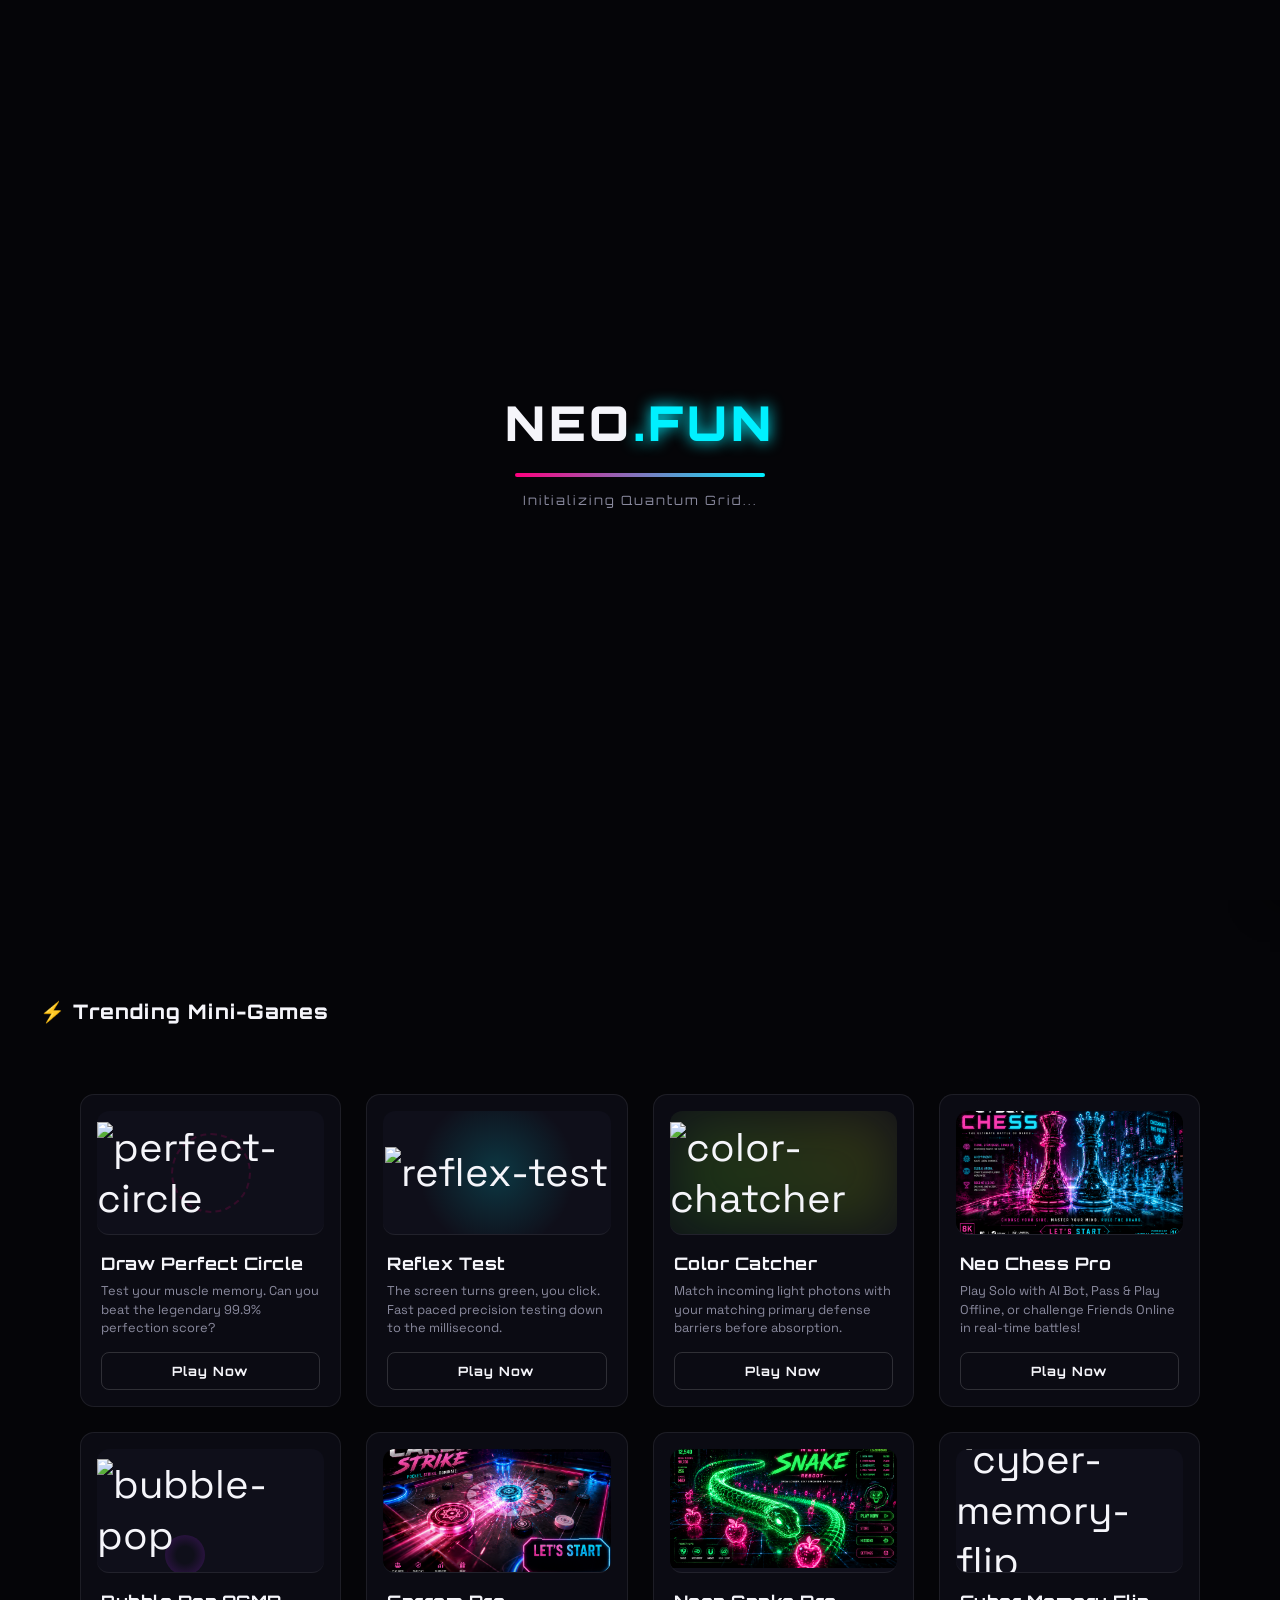
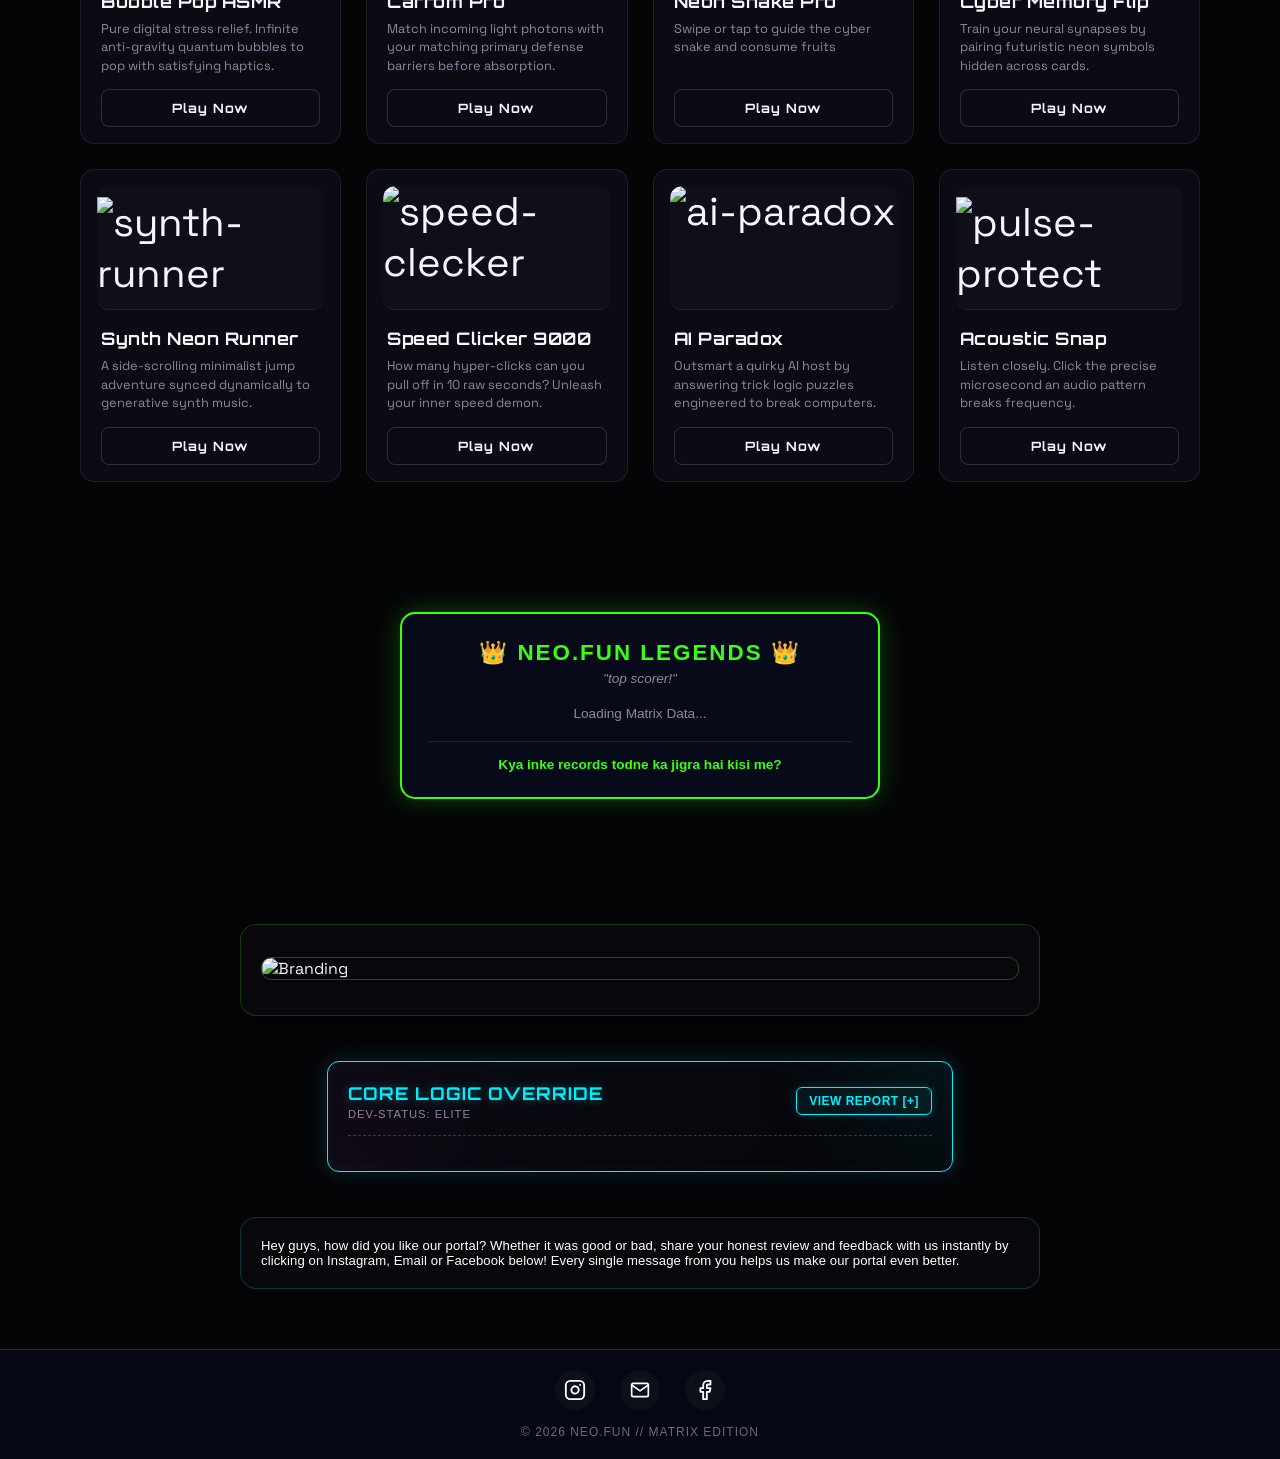
==== commit a146fa7c: "Modify game description and button action Updated game description and button functionality." ====
--- a/index.html
+++ b/index.html
@@ -174,9 +174,9 @@
         </div>
         <div class="card-info">
             <h3 class="game-title">Neon Snake Pro</h3>
-            <p class="game-desc">Swipe or tap to guide the cyber snake and consume data fragments. Don't hit the walls!</p>
-            <button class="btn-play" href="all script/Pages-script/index.html">Play Now</button>
-        </div>
+            <p class="game-desc">Swipe or tap to guide the cyber snake and consume fruits</p>
+            <button class="btn-play" onclick="window.locatlion.href='all script/Pages-script/index.html'">Play Now</button>
+    </div>
     </div>
 
     <div class="game-card" data-tilt>
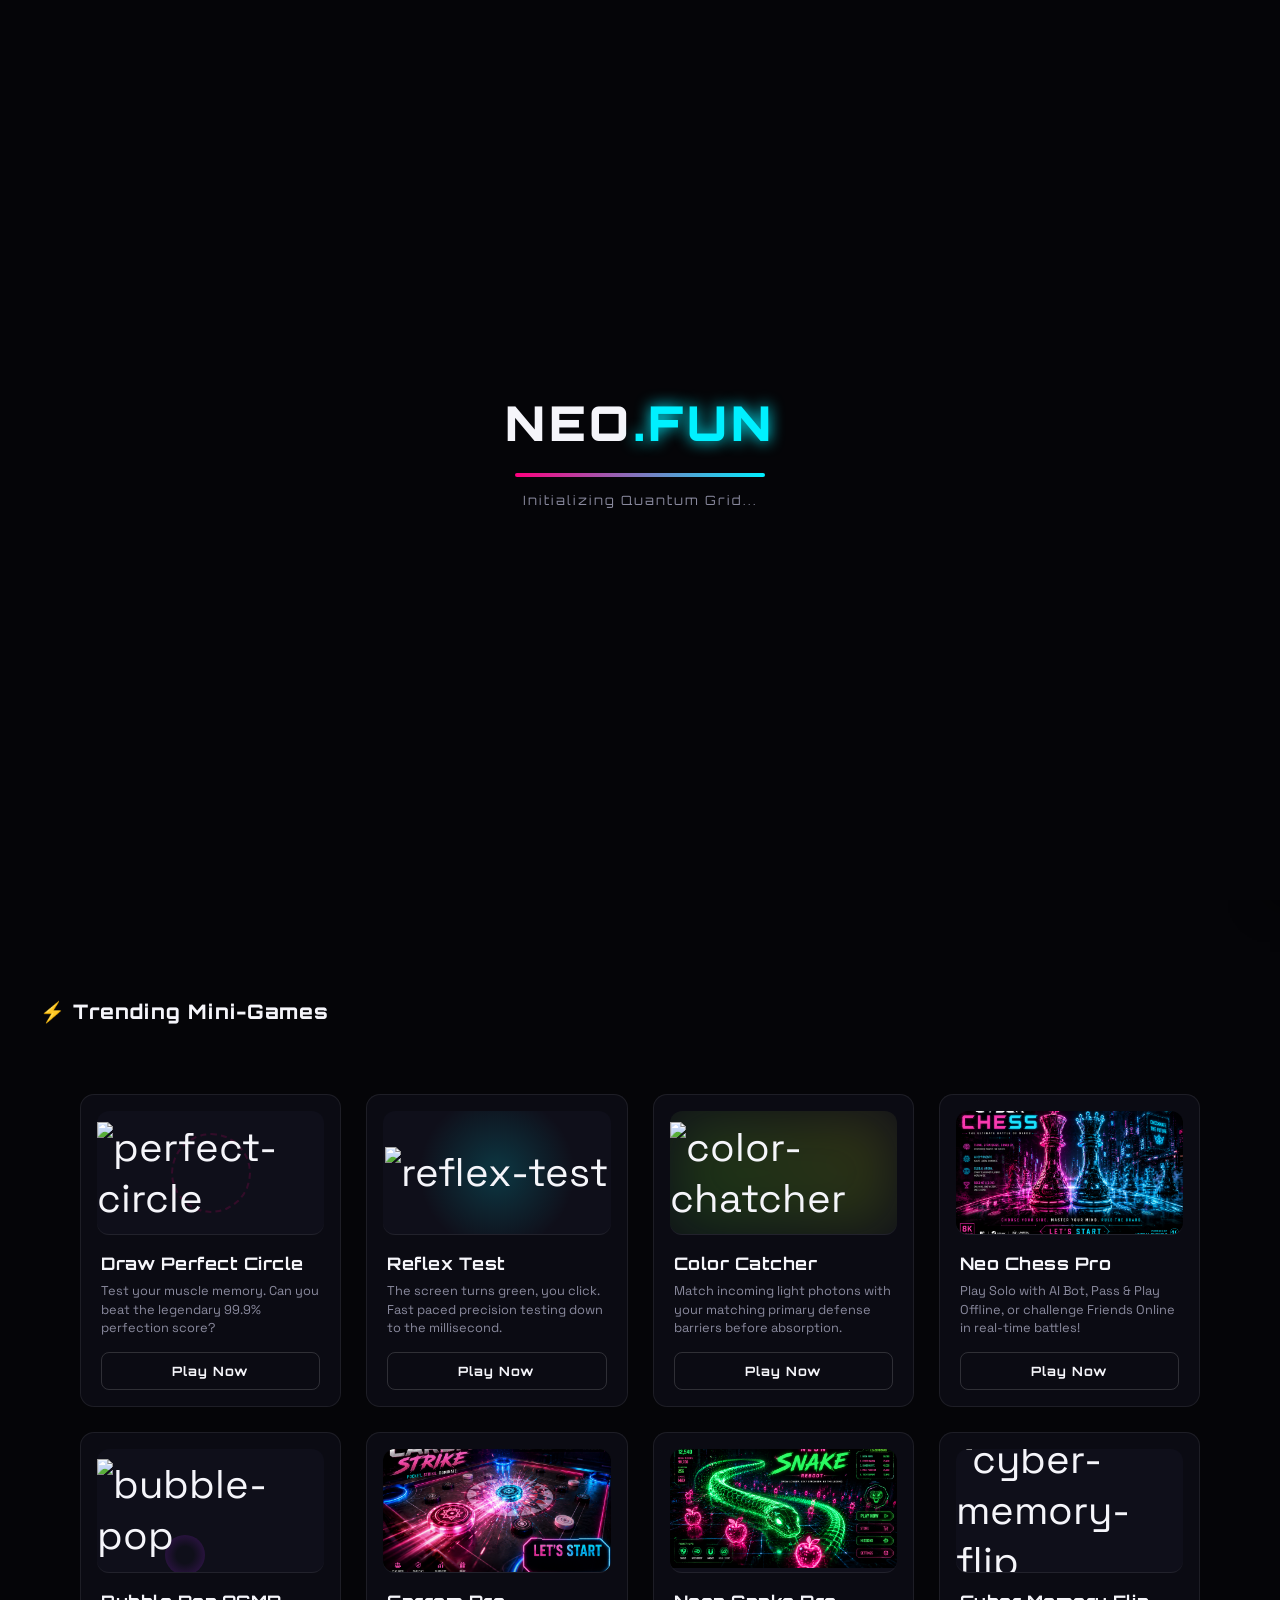
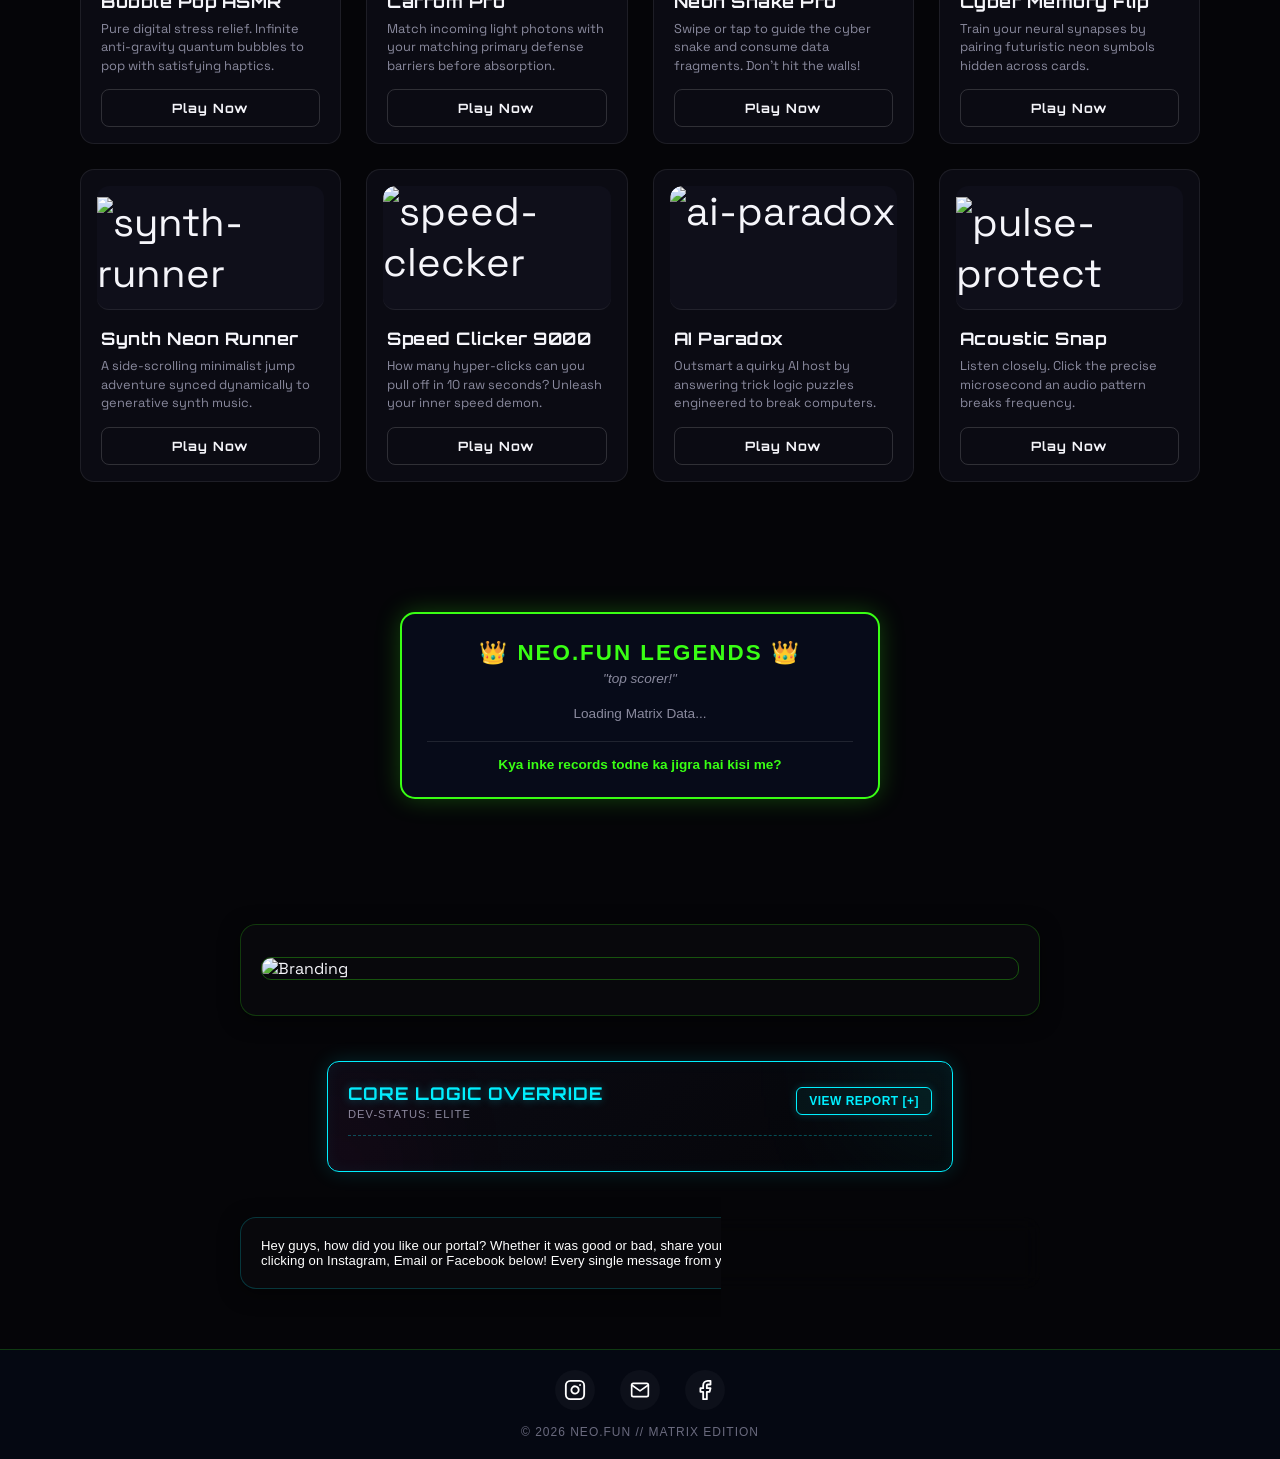
==== commit fd3b9ae9: "Update index.html" ====
--- a/index.html
+++ b/index.html
@@ -168,16 +168,20 @@
             </div>
 
     <div class="game-card" data-tilt>
-        <div class="card-preview neon-green">
-            <div class="preview-icon"><img src="all images/neon-snake.png" alt="snake-poster"></div>
-            <div class="preview-anim snake-anim"></div>
-        </div>
-        <div class="card-info">
-            <h3 class="game-title">Neon Snake Pro</h3>
-            <p class="game-desc">Swipe or tap to guide the cyber snake and consume fruits</p>
-            <button class="btn-play" onclick="window.locatlion.href='all script/Pages-script/index.html'">Play Now</button>
-    </div>
-    </div>
+    <div class="card-preview neon-green">
+        <div class="preview-icon">
+            <img src="all images/neon-snake.png" alt="snake-poster">
+        </div>
+        <div class="preview-anim snake-anim"></div>
+    </div>
+    <div class="card-info">
+        <h3 class="game-title">Neon Snake Pro</h3>
+        <p class="game-desc">Swipe or tap to guide the cyber snake and consume data fragments. Don't hit the walls!</p>
+        
+        <button class="btn-play" onclick="window.location.href='all script/Pages-script/index.html'">Play Now</button>
+    </div>
+</div>
+
 
     <div class="game-card" data-tilt>
         <div class="card-preview neon-cyan">
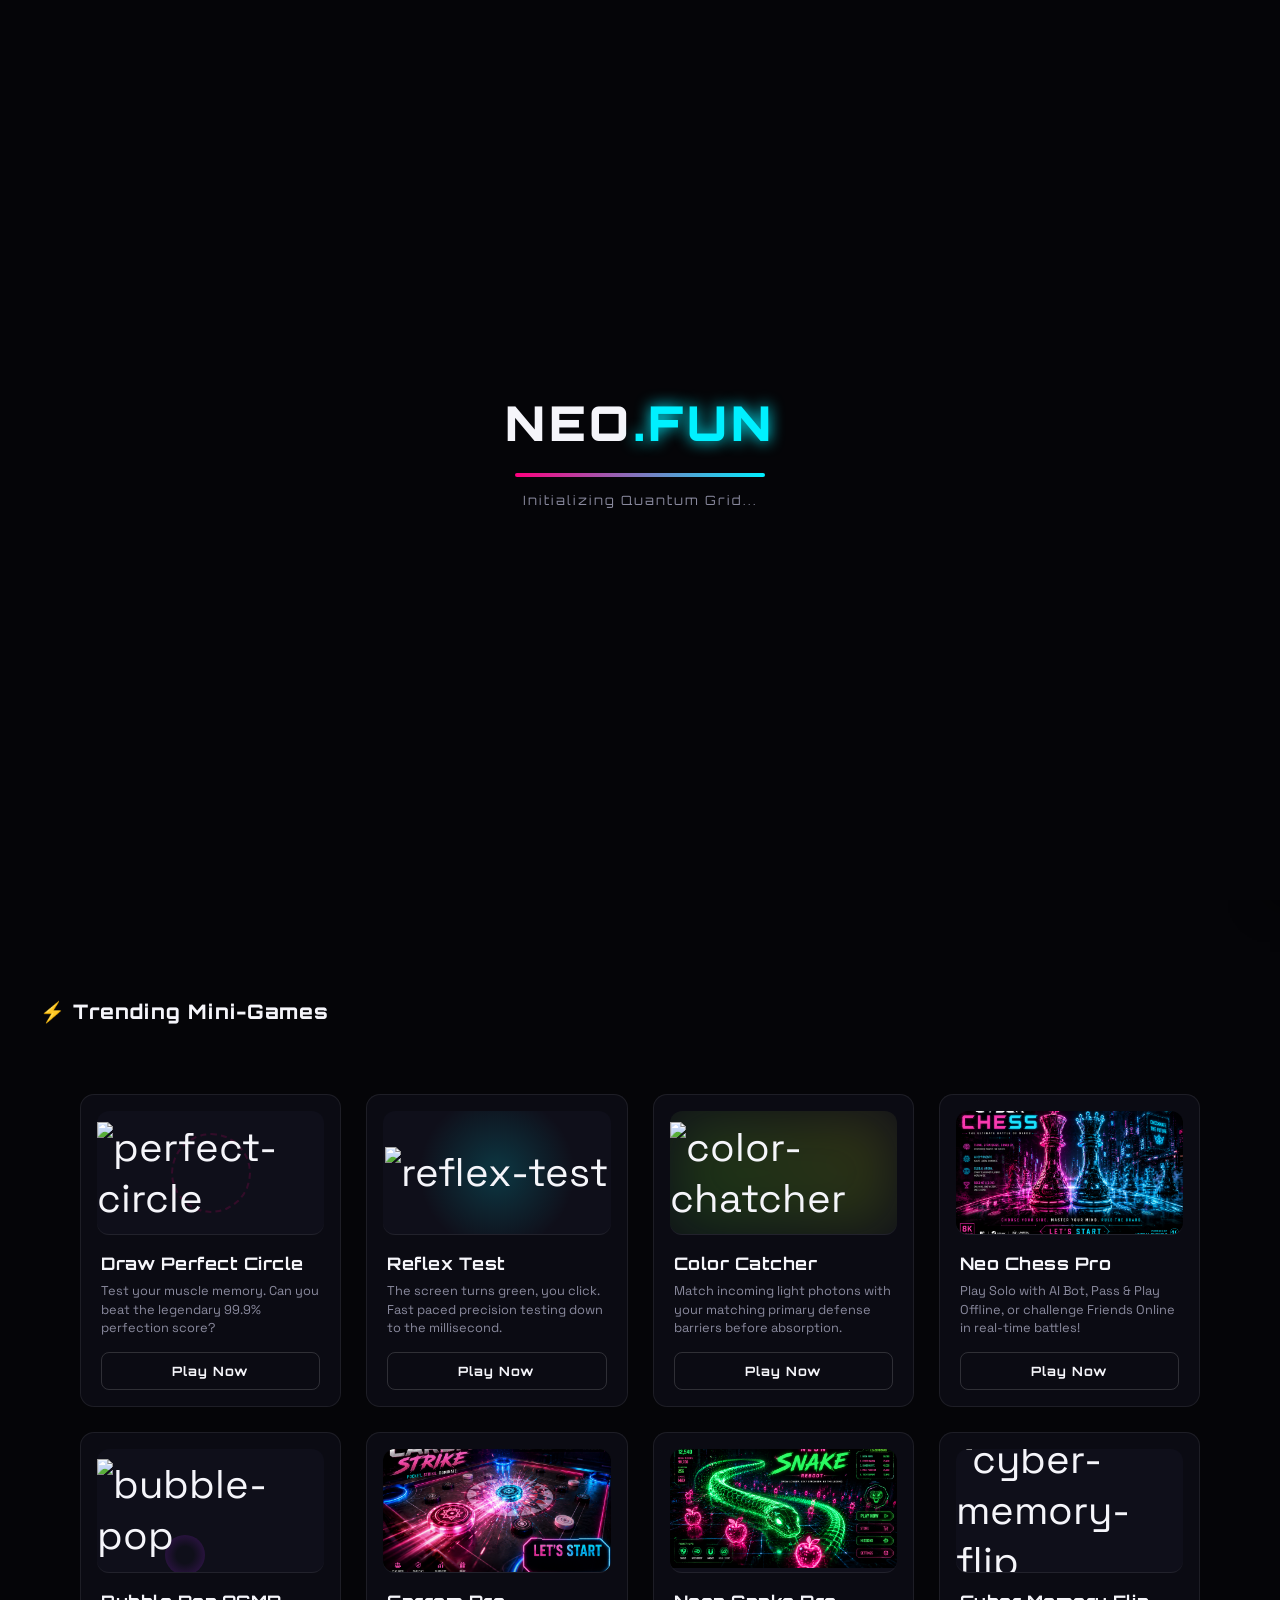
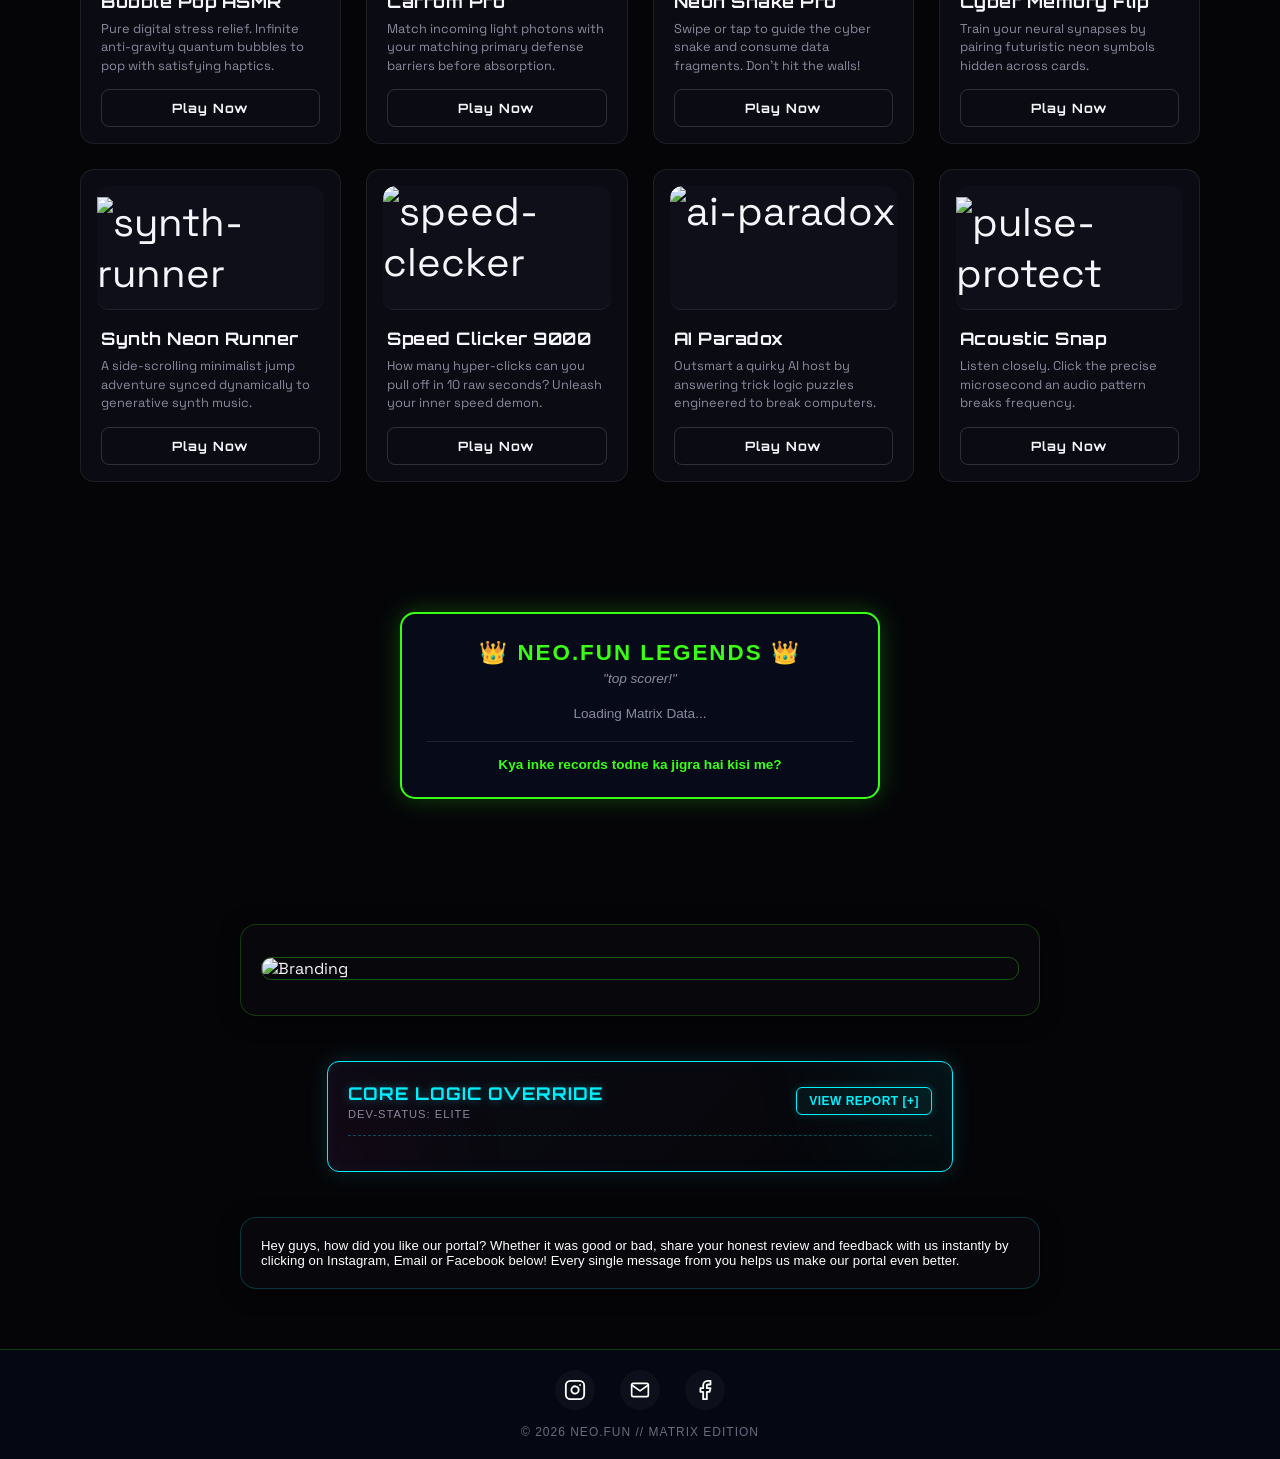
==== commit ed4ab983: "Update global scoreboard script source" ====
--- a/index.html
+++ b/index.html
@@ -434,7 +434,7 @@
 <script src="all script/ai-paradox.js"></script>
 <script src="all script/acoustic-snap.js"></script>
 <script type="module" src="Systems/auth-system.js"></script>
-<script type="module" src="Systems/global-scoreboard.js"></script>
+<script type="module" src="Systems/New updated global scoreboard.js"></script>
     
 </body>
             </html>
